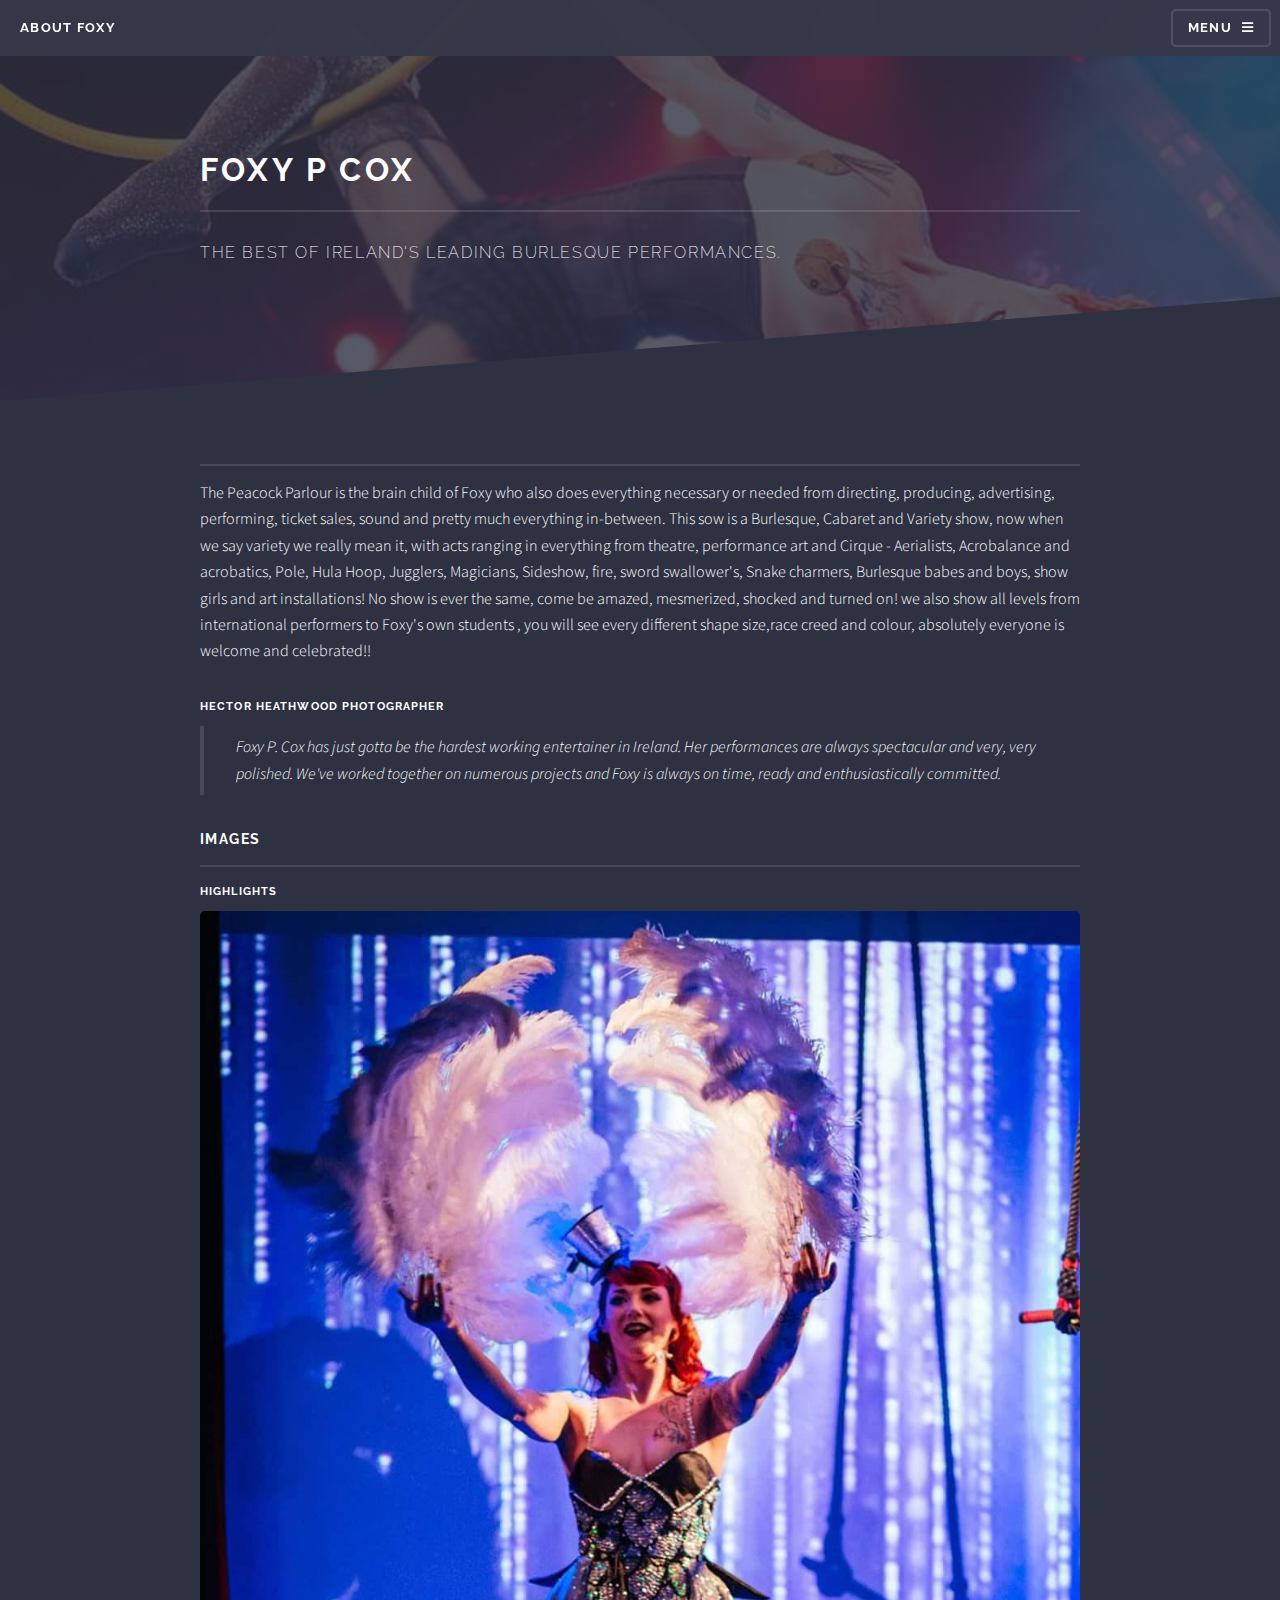
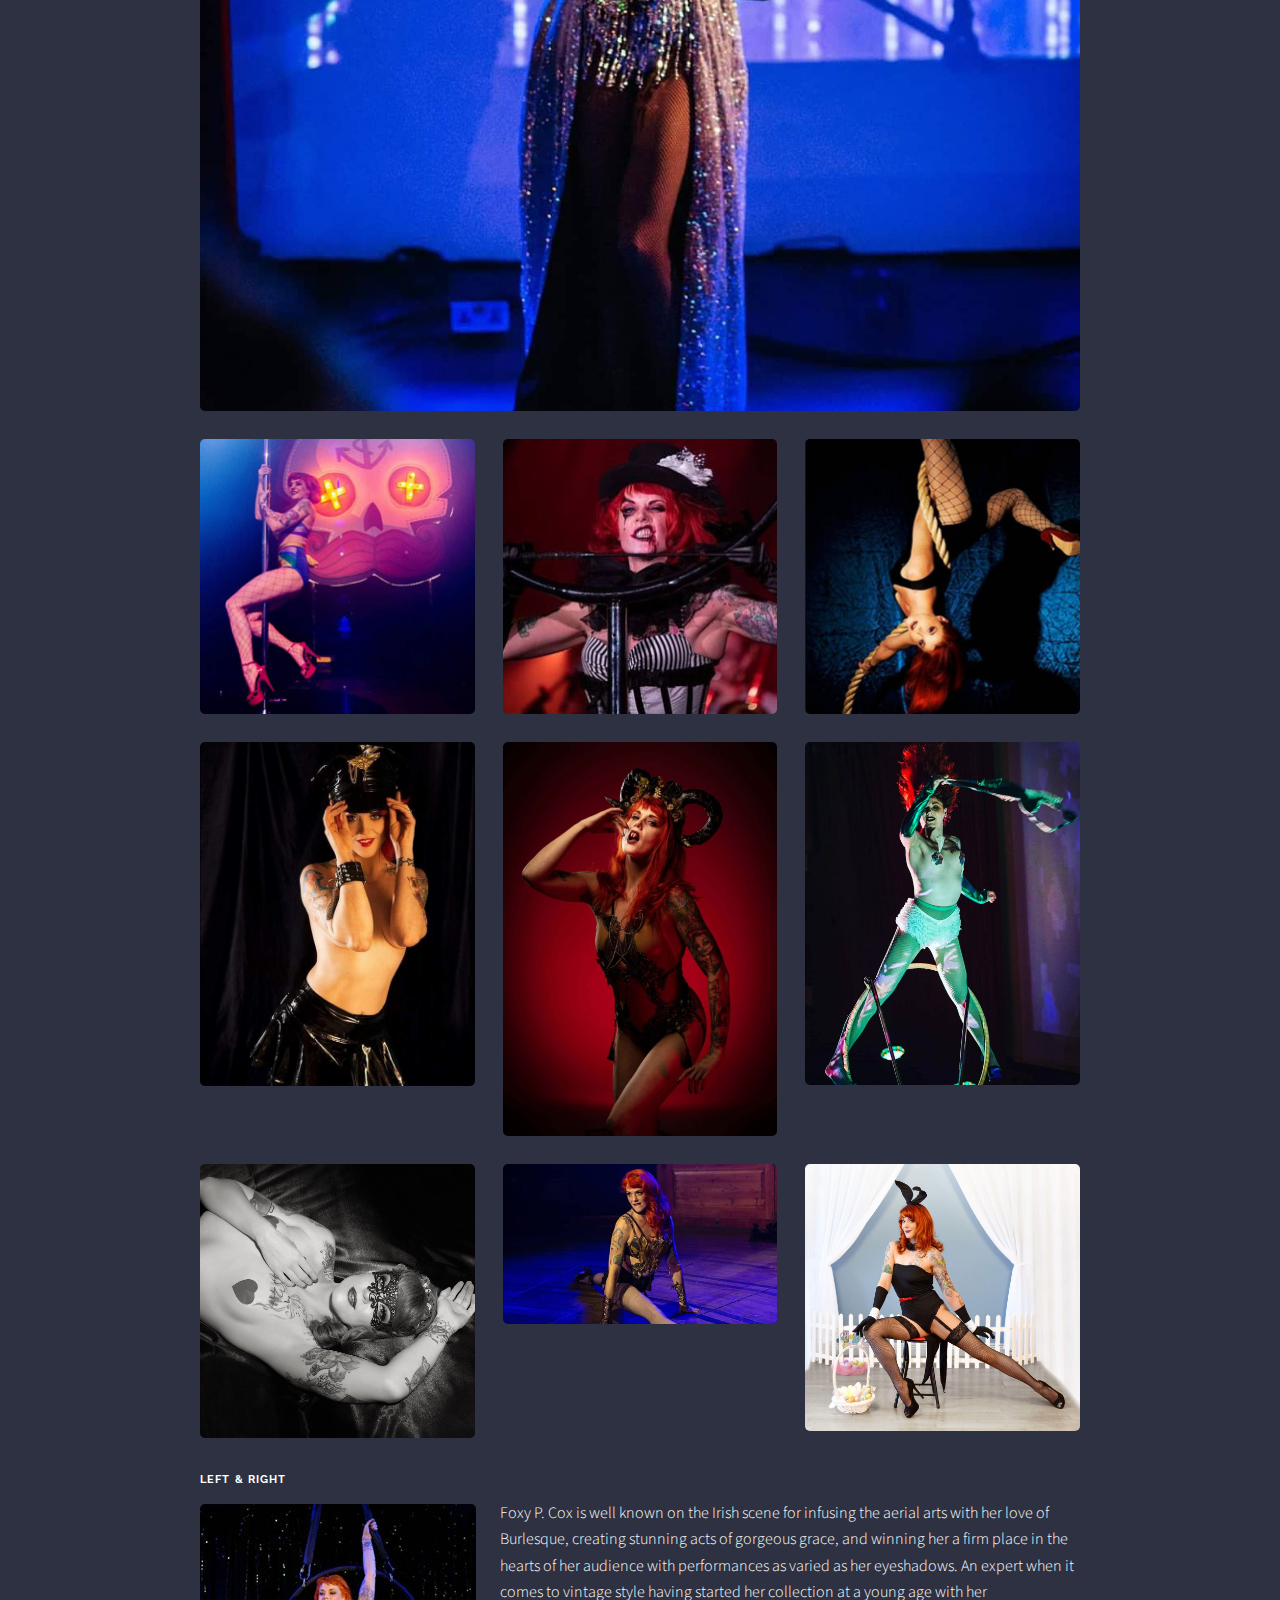
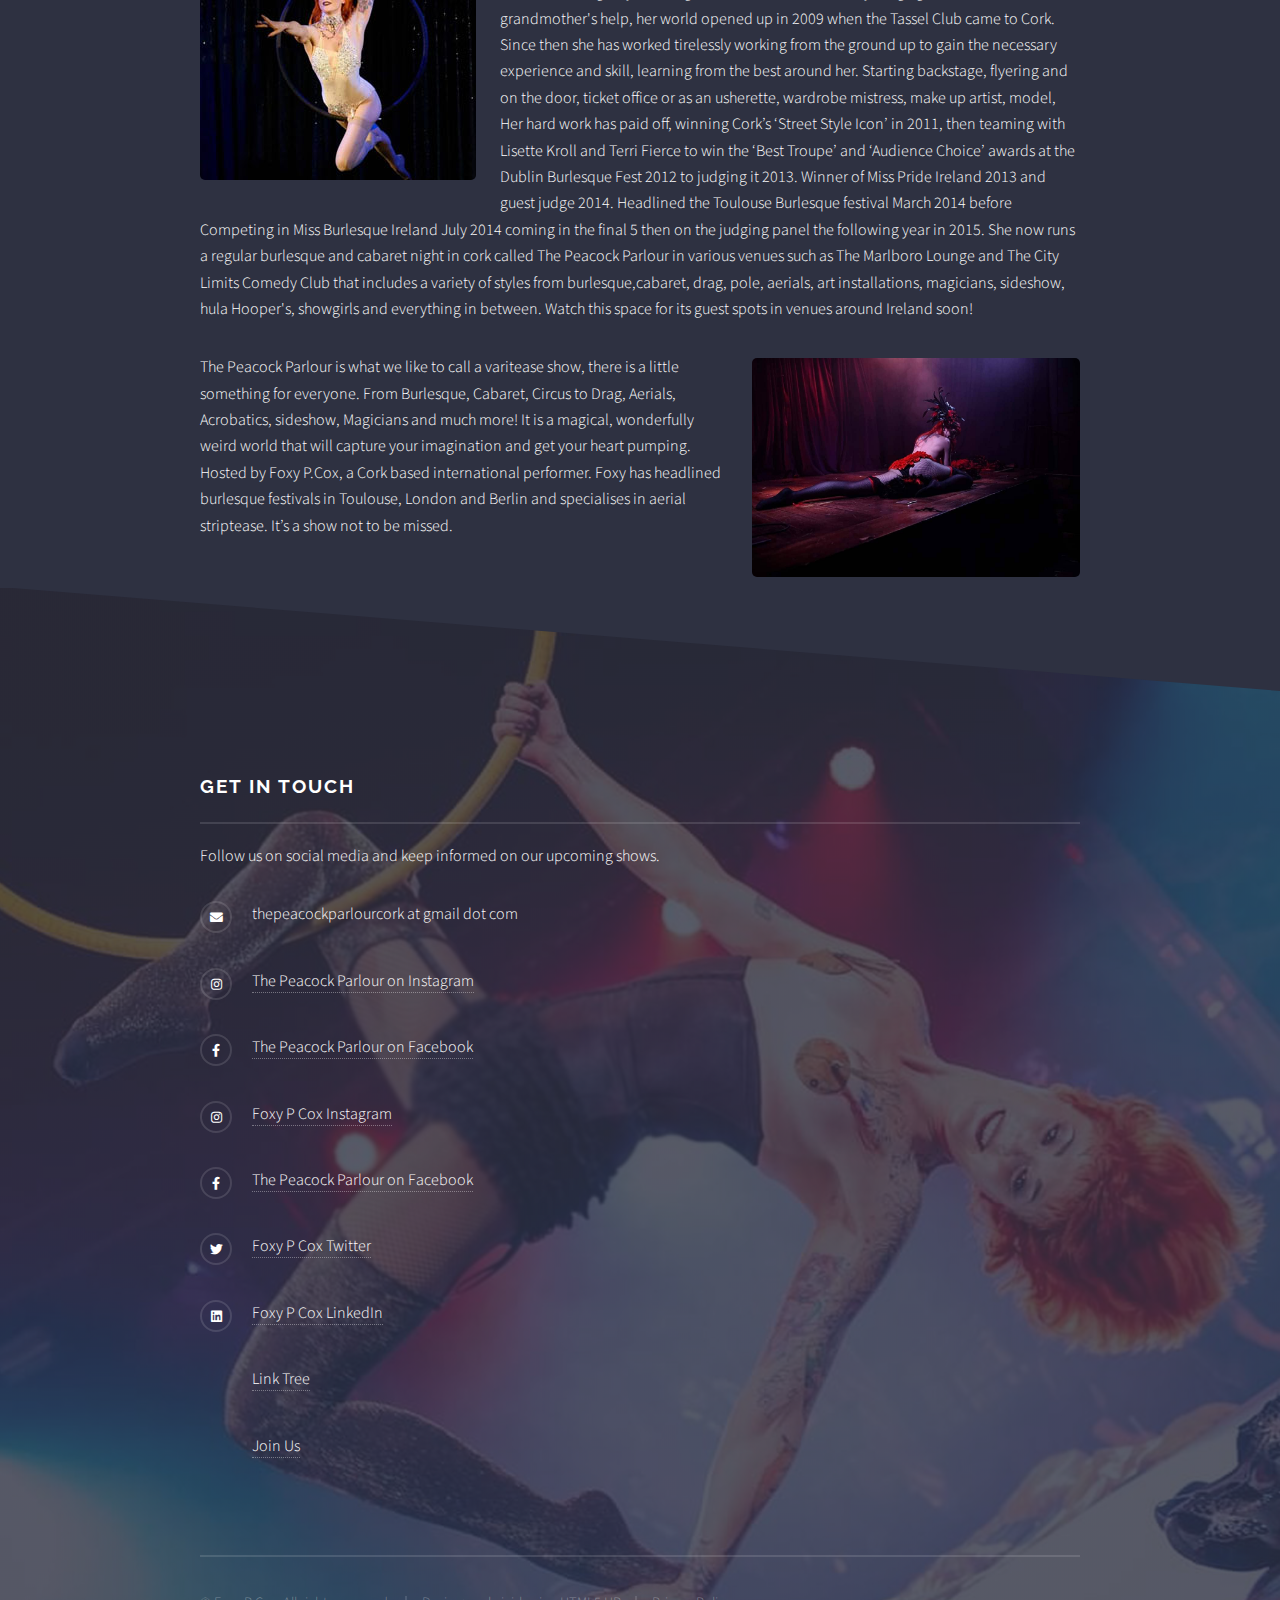
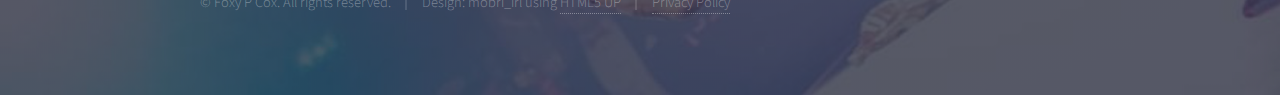
==== aboutfoxy.html @ 209f61c8 "Add files via upload" ====
<!DOCTYPE HTML>
<!--
	Solid State by HTML5 UP
	html5up.net | @ajlkn
	Free for personal and commercial use under the CCA 3.0 license (html5up.net/license)
-->
<html>
	<head>
		<title>The Peacock Parlour Cork</title>
		<meta charset="utf-8" />
		<meta name="viewport" content="width=device-width, initial-scale=1, user-scalable=no" />
		<link rel="stylesheet" href="assets/css/main.css" />
		<noscript><link rel="stylesheet" href="assets/css/noscript.css" /></noscript>
	</head>
	<body class="is-preload">

		<!-- Page Wrapper -->
			<div id="page-wrapper">

				<!-- Header -->
					<header id="header">
						<h1><a href="index.html">About Foxy</a></h1>
						<nav>
							<a href="#menu">Menu</a>
						</nav>
					</header>

				<!-- Menu -->
					<nav id="menu">
						<div class="inner">
							<h2>Menu</h2>
							<ul class="links">
								<li><a href="index.html">Home</a></li>
								<li><a href="other.html">Other Services</a></li>
								<li><a href="index.html#expect">What to expect</a></li>
								<li><a href="index.html#history">History</a></li>
								<li><a href="aboutfoxy.html">About Foxy</a></li>
								<li><a href="join_us.html">Join Us</a></li>
								<li><a href="index.html#footer">Contact Us</a></li>
							</ul>
							<a href="#" class="close">Close</a>
						</div>
					</nav>

				<!-- Wrapper -->
					<section id="wrapper">
						<header>
							<div class="inner">
								<h2>Foxy P Cox</h2>
								<p>The best of Ireland's leading burlesque performances.</p>
							</div>
						</header>

						<!-- Content -->
							<div class="wrapper">
								<div class="inner">

									<section>
										<h3 class="major"></h3>
										<p>The Peacock Parlour is the brain child of Foxy who also does everything necessary or needed from directing, producing, advertising, performing, ticket sales, sound and pretty much everything in-between. This sow is a Burlesque, Cabaret and Variety show, now when we say variety we really mean it, with acts ranging in everything from theatre, performance art and Cirque - Aerialists, Acrobalance and acrobatics, Pole, Hula Hoop, Jugglers, Magicians, Sideshow, fire, sword swallower's, Snake charmers, Burlesque babes and boys, show girls and art installations! No show is ever the same, come be amazed, mesmerized, shocked and turned on! we also show all levels from international performers to Foxy's own students , you will see every different shape size,race creed and colour, absolutely everyone is welcome and celebrated!!</p>
										<h4>Hector Heathwood Photographer</h4>
										<blockquote>Foxy P. Cox has just gotta be the hardest working entertainer in Ireland. Her performances are always spectacular and very, very polished. We've worked together on numerous projects and Foxy is always on time, ready and enthusiastically committed.</blockquote>

									</section>



									<section>
										<h3 class="major">Images</h3>
										<h4>Highlights</h4>
										<div class="box alt">
											<div class="row gtr-uniform">
												<div class="col-12"><span class="image fit"><img src="images/pic08.jpg" alt="" /></span></div>
												<div class="col-4"><span class="image fit"><img src="images/fpcpole-square.jpg" alt="" /></span></div>
												<div class="col-4"><span class="image fit"><img src="images/pic02.jpg" alt="" /></span></div>
												<div class="col-4"><span class="image fit"><img src="images/pic03.jpg" alt="" /></span></div>
												<div class="col-4"><span class="image fit"><img src="images/fpcleather.jpg" alt="" /></span></div>
												<div class="col-4"><span class="image fit"><img src="images/fpc-horns-600x900.jpg" alt="" /></span></div>
												<div class="col-4"><span class="image fit"><img src="images/fpcupsidedown.jpg" alt="" /></span></div>
												<div class="col-4"><span class="image fit"><img src="images/RA_12.jpg" alt="" /></span></div>
												<div class="col-4"><span class="image fit"><img src="images/pic04.jpg" alt="" /></span></div>
												<div class="col-4"><span class="image fit"><img src="images/RA_19.jpg" alt="" /></span></div>
											</div>
										</div>
										<h4>Left &amp; Right</h4>
										<p><span class="image left"><img src="images/pic01.jpg" alt="" /></span>Foxy P. Cox is well known on the Irish scene for infusing the aerial arts with her love of Burlesque, creating stunning acts of gorgeous grace, and winning her a firm place in the hearts of her audience with performances as varied as her eyeshadows. An expert when it comes to vintage style having started her collection at a young age with her grandmother's help, her world opened up in 2009 when the Tassel Club came to Cork. Since then she has worked tirelessly working from the ground up to gain the necessary experience and skill, learning from the best around her. Starting backstage, flyering and on the door, ticket office or as an usherette, wardrobe mistress, make up artist, model,
Her hard work has paid off, winning Cork’s ‘Street Style Icon’ in 2011, then teaming with Lisette Kroll and Terri Fierce to win the ‘Best Troupe’ and ‘Audience Choice’ awards at the Dublin Burlesque Fest 2012 to judging it 2013. Winner of Miss Pride Ireland 2013 and guest judge 2014. Headlined the Toulouse Burlesque festival March 2014 before Competing in Miss Burlesque Ireland July 2014 coming in the final 5 then on the judging panel the following year in 2015. She now runs a regular burlesque and cabaret night in cork called The Peacock Parlour in various venues such as The Marlboro Lounge and The City Limits Comedy Club that includes a variety of styles from burlesque,cabaret, drag, pole, aerials, art installations, magicians, sideshow, hula Hooper's, showgirls and everything in between. Watch this space for its guest spots in venues around Ireland soon!</p>
										<p><span class="image right"><img src="images/fpcstage.jpg" alt="" /></span>The Peacock Parlour is what we like to call a varitease show, there is a little something for everyone. From Burlesque, Cabaret, Circus to Drag, Aerials, Acrobatics, sideshow, Magicians and much more! It is a magical, wonderfully weird world that will capture your imagination and get your heart pumping.

Hosted by Foxy P.Cox, a Cork based international performer. Foxy has headlined burlesque festivals in Toulouse, London and Berlin and specialises in aerial striptease. It’s a show not to be missed.</p>
									</section>

								</div>
							</div>

					</section>

					<!-- Footer -->
					<section id="footer">
						<div class="inner">
							<h2 class="major">Get in touch</h2>
							<p>Follow us on social media and keep informed on our upcoming shows.</p>
							<ul class="contact">
								<li class="icon solid fa-envelope">thepeacockparlourcork at gmail dot com</a></li>
								<li class="icon brands fa-instagram"><a href="https://www.instagram.com/the_peacock_parlour/" target="_blank">The Peacock Parlour on Instagram</a></li>
								<li class="icon brands fa-facebook-f"><a href="https://www.facebook.com/ThePeacockParlour" target="_blank">The Peacock Parlour on Facebook</a></li>
								<li class="icon brands fa-instagram"><a href="https://www.instagram.com/foxypcox/" target="_blank">Foxy P Cox Instagram</a></li>
								<li class="icon brands fa-facebook-f"><a href="https://www.facebook.com/FoxyPCoxperformer/" target="_blank">The Peacock Parlour on Facebook</a></li>
								<li class="icon brands fa-twitter"><a href="https://twitter.com/foxypcox" target="_blank">Foxy P Cox Twitter</a></li>
								<li class="icon brands fa-linkedin"><a href="https://www.linkedin.com/in/foxy-p-cox-25832b1b/" target="_blank">Foxy P Cox LinkedIn</a></li>
								<li><a href="https://linktr.ee/FoxyP.Cox">Link Tree</a></li>
								<li><a href="join_us.html">Join Us</a></li>	
							</ul>
							<ul class="copyright">
								<li>&copy; Foxy P Cox. All rights reserved.</li><li>Design: mobri_irl using <a href="http://html5up.net">HTML5 UP</a><li><a href="privacy.html">Privacy Policy</a></li>
							</ul>
						</div>
					</section>

			</div>

		<!-- Scripts -->
			<script src="assets/js/jquery.min.js"></script>
			<script src="assets/js/jquery.scrollex.min.js"></script>
			<script src="assets/js/browser.min.js"></script>
			<script src="assets/js/breakpoints.min.js"></script>
			<script src="assets/js/util.js"></script>
			<script src="assets/js/main.js"></script>

	</body>
</html>
---- assets/css/main.css ----
@import url(fontawesome-all.min.css);
@import url("https://fonts.googleapis.com/css?family=Raleway:200,700|Source+Sans+Pro:300,600,300italic,600italic");

/*
	Solid State by HTML5 UP
	html5up.net | @ajlkn
	Free for personal and commercial use under the CCA 3.0 license (html5up.net/license)
*/

html, body, div, span, applet, object,
iframe, h1, h2, h3, h4, h5, h6, p, blockquote,
pre, a, abbr, acronym, address, big, cite,
code, del, dfn, em, img, ins, kbd, q, s, samp,
small, strike, strong, sub, sup, tt, var, b,
u, i, center, dl, dt, dd, ol, ul, li, fieldset,
form, label, legend, table, caption, tbody,
tfoot, thead, tr, th, td, article, aside,
canvas, details, embed, figure, figcaption,
footer, header, hgroup, menu, nav, output, ruby,
section, summary, time, mark, audio, video {
	margin: 0;
	padding: 0;
	border: 0;
	font-size: 100%;
	font: inherit;
	vertical-align: baseline;}

article, aside, details, figcaption, figure,
footer, header, hgroup, menu, nav, section {
	display: block;}

body {
	line-height: 1;
}

ol, ul {
	list-style: none;
}

blockquote, q {
	quotes: none;
}

	blockquote:before, blockquote:after, q:before, q:after {
		content: '';
		content: none;
	}

table {
	border-collapse: collapse;
	border-spacing: 0;
}

body {
	-webkit-text-size-adjust: none;
}

mark {
	background-color: transparent;
	color: inherit;
}

input::-moz-focus-inner {
	border: 0;
	padding: 0;
}

input, select, textarea {
	-moz-appearance: none;
	-webkit-appearance: none;
	-ms-appearance: none;
	appearance: none;
}

/* Basic */

	@-ms-viewport {
		width: device-width;
	}

	body {
		-ms-overflow-style: scrollbar;
	}

	@media screen and (max-width: 480px) {

		html, body {
			min-width: 320px;
		}

	}

	html {
		box-sizing: border-box;
	}

	*, *:before, *:after {
		box-sizing: inherit;
	}

	body {
		background-color: #2e3141;
		background-image: linear-gradient(to top, rgba(46, 49, 65, 0.8), rgba(46, 49, 65, 0.8)), url("../../images/bg.jpg");
		background-size: auto, cover;
		background-attachment: fixed, fixed;
		background-position: center, center;
	}

		body.is-preload *, body.is-preload *:before, body.is-preload *:after {
			-moz-animation: none !important;
			-webkit-animation: none !important;
			-ms-animation: none !important;
			animation: none !important;
			-moz-transition: none !important;
			-webkit-transition: none !important;
			-ms-transition: none !important;
			transition: none !important;
		}

/* Type */

	body, input, select, textarea {
		color: #ffffff;
		font-family: "Source Sans Pro", Helvetica, sans-serif;
		font-size: 16.5pt;
		font-weight: 300;
		line-height: 1.65;
	}

		@media screen and (max-width: 1680px) {

			body, input, select, textarea {
				font-size: 13pt;
			}

		}

		@media screen and (max-width: 1280px) {

			body, input, select, textarea {
				font-size: 12pt;
			}

		}

		@media screen and (max-width: 980px) {

			body, input, select, textarea {
				font-size: 12pt;
			}

		}

		@media screen and (max-width: 736px) {

			body, input, select, textarea {
				font-size: 12pt;
			}

		}

		@media screen and (max-width: 480px) {

			body, input, select, textarea {
				font-size: 12pt;
			}

		}

	a {
		-moz-transition: color 0.2s ease-in-out, border-bottom-color 0.2s ease-in-out;
		-webkit-transition: color 0.2s ease-in-out, border-bottom-color 0.2s ease-in-out;
		-ms-transition: color 0.2s ease-in-out, border-bottom-color 0.2s ease-in-out;
		transition: color 0.2s ease-in-out, border-bottom-color 0.2s ease-in-out;
		border-bottom: dotted 1px rgba(255, 255, 255, 0.35);
		color: #ffffff;
		text-decoration: none;
	}

		a:hover {
			border-bottom-color: transparent;
			color: #ffffff !important;
		}

		a.special:not(.button) {
			text-decoration: none;
			border-bottom: 0;
			display: block;
			font-family: Raleway, Helvetica, sans-serif;
			font-size: 0.8em;
			font-weight: 700;
			letter-spacing: 0.1em;
			margin: 0 0 2em 0;
			text-transform: uppercase;
		}

			a.special:not(.button):before {
				-moz-osx-font-smoothing: grayscale;
				-webkit-font-smoothing: antialiased;
				display: inline-block;
				font-style: normal;
				font-variant: normal;
				text-rendering: auto;
				line-height: 1;
				text-transform: none !important;
				font-family: 'Font Awesome 5 Free';
				font-weight: 900;
			}

			a.special:not(.button):before {
				-moz-transition: background-color 0.2s ease-in-out;
				-webkit-transition: background-color 0.2s ease-in-out;
				-ms-transition: background-color 0.2s ease-in-out;
				transition: background-color 0.2s ease-in-out;
				border-radius: 100%;
				border: solid 2px rgba(255, 255, 255, 0.125);
				content: '\f105';
				display: inline-block;
				font-size: 1.25em;
				height: 2em;
				line-height: 1.75em;
				margin-right: 0.85em;
				text-align: center;
				text-indent: 0.15em;
				vertical-align: middle;
				width: 2em;
			}

			a.special:not(.button):hover:before {
				background-color: rgba(255, 255, 255, 0.025);
			}

			a.special:not(.button):active:before {
				background-color: rgba(255, 255, 255, 0.075);
			}

	strong, b {
		color: #ffffff;
		font-weight: 600;
	}

	em, i {
		font-style: italic;
	}

	p {
		margin: 0 0 2em 0;
	}

	h1, h2, h3, h4, h5, h6 {
		color: #ffffff;
		font-family: Raleway, Helvetica, sans-serif;
		font-weight: 700;
		letter-spacing: 0.1em;
		margin: 0 0 1em 0;
		text-transform: uppercase;
	}

		h1 a, h2 a, h3 a, h4 a, h5 a, h6 a {
			color: inherit;
			text-decoration: none;
			border-bottom: 0;
		}

		h1 span, h2 span, h3 span, h4 span, h5 span, h6 span {
			font-weight: 200;
		}

		h1.major, h2.major, h3.major, h4.major, h5.major, h6.major {
			padding-bottom: 1em;
			border-bottom: solid 2px rgba(255, 255, 255, 0.125);
		}

	h2 {
		font-size: 1.2em;
	}

	h3 {
		font-size: 0.9em;
	}

	h4 {
		font-size: 0.7em;
	}

	h5 {
		font-size: 0.7em;
	}

	h6 {
		font-size: 0.7em;
	}

	@media screen and (max-width: 736px) {

		h2 {
			font-size: 1em;
		}

		h3 {
			font-size: 0.8em;
		}

	}

	sub {
		font-size: 0.8em;
		position: relative;
		top: 0.5em;
	}

	sup {
		font-size: 0.8em;
		position: relative;
		top: -0.5em;
	}

	blockquote {
		border-left: solid 4px rgba(255, 255, 255, 0.125);
		font-style: italic;
		margin: 0 0 2em 0;
		padding: 0.5em 0 0.5em 2em;
	}

	code {
		background: rgba(255, 255, 255, 0.025);
		border-radius: 5px;
		border: solid 2px rgba(255, 255, 255, 0.125);
		font-family: "Courier New", monospace;
		font-size: 0.9em;
		margin: 0 0.25em;
		padding: 0.25em 0.65em;
	}

	pre {
		-webkit-overflow-scrolling: touch;
		font-family: "Courier New", monospace;
		font-size: 0.9em;
		margin: 0 0 2em 0;
	}

		pre code {
			display: block;
			line-height: 1.75em;
			padding: 1em 1.5em;
			overflow-x: auto;
		}

	hr {
		border: 0;
		border-bottom: solid 2px rgba(255, 255, 255, 0.125);
		margin: 2.5em 0;
	}

		hr.major {
			margin: 4em 0;
		}

	.align-left {
		text-align: left;
	}

	.align-center {
		text-align: center;
	}

	.align-right {
		text-align: right;
	}

/* Row */

	.row {
		display: flex;
		flex-wrap: wrap;
		box-sizing: border-box;
		align-items: stretch;
	}

		.row > * {
			box-sizing: border-box;
		}

		.row.gtr-uniform > * > :last-child {
			margin-bottom: 0;
		}

		.row.aln-left {
			justify-content: flex-start;
		}

		.row.aln-center {
			justify-content: center;
		}

		.row.aln-right {
			justify-content: flex-end;
		}

		.row.aln-top {
			align-items: flex-start;
		}

		.row.aln-middle {
			align-items: center;
		}

		.row.aln-bottom {
			align-items: flex-end;
		}

		.row > .imp {
			order: -1;
		}

		.row > .col-1 {
			width: 8.33333%;
		}

		.row > .off-1 {
			margin-left: 8.33333%;
		}

		.row > .col-2 {
			width: 16.66667%;
		}

		.row > .off-2 {
			margin-left: 16.66667%;
		}

		.row > .col-3 {
			width: 25%;
		}

		.row > .off-3 {
			margin-left: 25%;
		}

		.row > .col-4 {
			width: 33.33333%;
		}

		.row > .off-4 {
			margin-left: 33.33333%;
		}

		.row > .col-5 {
			width: 41.66667%;
		}

		.row > .off-5 {
			margin-left: 41.66667%;
		}

		.row > .col-6 {
			width: 50%;
		}

		.row > .off-6 {
			margin-left: 50%;
		}

		.row > .col-7 {
			width: 58.33333%;
		}

		.row > .off-7 {
			margin-left: 58.33333%;
		}

		.row > .col-8 {
			width: 66.66667%;
		}

		.row > .off-8 {
			margin-left: 66.66667%;
		}

		.row > .col-9 {
			width: 75%;
		}

		.row > .off-9 {
			margin-left: 75%;
		}

		.row > .col-10 {
			width: 83.33333%;
		}

		.row > .off-10 {
			margin-left: 83.33333%;
		}

		.row > .col-11 {
			width: 91.66667%;
		}

		.row > .off-11 {
			margin-left: 91.66667%;
		}

		.row > .col-12 {
			width: 100%;
		}

		.row > .off-12 {
			margin-left: 100%;
		}

		.row.gtr-0 {
			margin-top: 0;
			margin-left: 0em;
		}

			.row.gtr-0 > * {
				padding: 0 0 0 0em;
			}

			.row.gtr-0.gtr-uniform {
				margin-top: 0em;
			}

				.row.gtr-0.gtr-uniform > * {
					padding-top: 0em;
				}

		.row.gtr-25 {
			margin-top: 0;
			margin-left: -0.4375em;
		}

			.row.gtr-25 > * {
				padding: 0 0 0 0.4375em;
			}

			.row.gtr-25.gtr-uniform {
				margin-top: -0.4375em;
			}

				.row.gtr-25.gtr-uniform > * {
					padding-top: 0.4375em;
				}

		.row.gtr-50 {
			margin-top: 0;
			margin-left: -0.875em;
		}

			.row.gtr-50 > * {
				padding: 0 0 0 0.875em;
			}

			.row.gtr-50.gtr-uniform {
				margin-top: -0.875em;
			}

				.row.gtr-50.gtr-uniform > * {
					padding-top: 0.875em;
				}

		.row {
			margin-top: 0;
			margin-left: -1.75em;
		}

			.row > * {
				padding: 0 0 0 1.75em;
			}

			.row.gtr-uniform {
				margin-top: -1.75em;
			}

				.row.gtr-uniform > * {
					padding-top: 1.75em;
				}

		.row.gtr-150 {
			margin-top: 0;
			margin-left: -2.625em;
		}

			.row.gtr-150 > * {
				padding: 0 0 0 2.625em;
			}

			.row.gtr-150.gtr-uniform {
				margin-top: -2.625em;
			}

				.row.gtr-150.gtr-uniform > * {
					padding-top: 2.625em;
				}

		.row.gtr-200 {
			margin-top: 0;
			margin-left: -3.5em;
		}

			.row.gtr-200 > * {
				padding: 0 0 0 3.5em;
			}

			.row.gtr-200.gtr-uniform {
				margin-top: -3.5em;
			}

				.row.gtr-200.gtr-uniform > * {
					padding-top: 3.5em;
				}

		@media screen and (max-width: 1680px) {

			.row {
				display: flex;
				flex-wrap: wrap;
				box-sizing: border-box;
				align-items: stretch;
			}

				.row > * {
					box-sizing: border-box;
				}

				.row.gtr-uniform > * > :last-child {
					margin-bottom: 0;
				}

				.row.aln-left {
					justify-content: flex-start;
				}

				.row.aln-center {
					justify-content: center;
				}

				.row.aln-right {
					justify-content: flex-end;
				}

				.row.aln-top {
					align-items: flex-start;
				}

				.row.aln-middle {
					align-items: center;
				}

				.row.aln-bottom {
					align-items: flex-end;
				}

				.row > .imp-xlarge {
					order: -1;
				}

				.row > .col-1-xlarge {
					width: 8.33333%;
				}

				.row > .off-1-xlarge {
					margin-left: 8.33333%;
				}

				.row > .col-2-xlarge {
					width: 16.66667%;
				}

				.row > .off-2-xlarge {
					margin-left: 16.66667%;
				}

				.row > .col-3-xlarge {
					width: 25%;
				}

				.row > .off-3-xlarge {
					margin-left: 25%;
				}

				.row > .col-4-xlarge {
					width: 33.33333%;
				}

				.row > .off-4-xlarge {
					margin-left: 33.33333%;
				}

				.row > .col-5-xlarge {
					width: 41.66667%;
				}

				.row > .off-5-xlarge {
					margin-left: 41.66667%;
				}

				.row > .col-6-xlarge {
					width: 50%;
				}

				.row > .off-6-xlarge {
					margin-left: 50%;
				}

				.row > .col-7-xlarge {
					width: 58.33333%;
				}

				.row > .off-7-xlarge {
					margin-left: 58.33333%;
				}

				.row > .col-8-xlarge {
					width: 66.66667%;
				}

				.row > .off-8-xlarge {
					margin-left: 66.66667%;
				}

				.row > .col-9-xlarge {
					width: 75%;
				}

				.row > .off-9-xlarge {
					margin-left: 75%;
				}

				.row > .col-10-xlarge {
					width: 83.33333%;
				}

				.row > .off-10-xlarge {
					margin-left: 83.33333%;
				}

				.row > .col-11-xlarge {
					width: 91.66667%;
				}

				.row > .off-11-xlarge {
					margin-left: 91.66667%;
				}

				.row > .col-12-xlarge {
					width: 100%;
				}

				.row > .off-12-xlarge {
					margin-left: 100%;
				}

				.row.gtr-0 {
					margin-top: 0;
					margin-left: 0em;
				}

					.row.gtr-0 > * {
						padding: 0 0 0 0em;
					}

					.row.gtr-0.gtr-uniform {
						margin-top: 0em;
					}

						.row.gtr-0.gtr-uniform > * {
							padding-top: 0em;
						}

				.row.gtr-25 {
					margin-top: 0;
					margin-left: -0.4375em;
				}

					.row.gtr-25 > * {
						padding: 0 0 0 0.4375em;
					}

					.row.gtr-25.gtr-uniform {
						margin-top: -0.4375em;
					}

						.row.gtr-25.gtr-uniform > * {
							padding-top: 0.4375em;
						}

				.row.gtr-50 {
					margin-top: 0;
					margin-left: -0.875em;
				}

					.row.gtr-50 > * {
						padding: 0 0 0 0.875em;
					}

					.row.gtr-50.gtr-uniform {
						margin-top: -0.875em;
					}

						.row.gtr-50.gtr-uniform > * {
							padding-top: 0.875em;
						}

				.row {
					margin-top: 0;
					margin-left: -1.75em;
				}

					.row > * {
						padding: 0 0 0 1.75em;
					}

					.row.gtr-uniform {
						margin-top: -1.75em;
					}

						.row.gtr-uniform > * {
							padding-top: 1.75em;
						}

				.row.gtr-150 {
					margin-top: 0;
					margin-left: -2.625em;
				}

					.row.gtr-150 > * {
						padding: 0 0 0 2.625em;
					}

					.row.gtr-150.gtr-uniform {
						margin-top: -2.625em;
					}

						.row.gtr-150.gtr-uniform > * {
							padding-top: 2.625em;
						}

				.row.gtr-200 {
					margin-top: 0;
					margin-left: -3.5em;
				}

					.row.gtr-200 > * {
						padding: 0 0 0 3.5em;
					}

					.row.gtr-200.gtr-uniform {
						margin-top: -3.5em;
					}

						.row.gtr-200.gtr-uniform > * {
							padding-top: 3.5em;
						}

		}

		@media screen and (max-width: 1280px) {

			.row {
				display: flex;
				flex-wrap: wrap;
				box-sizing: border-box;
				align-items: stretch;
			}

				.row > * {
					box-sizing: border-box;
				}

				.row.gtr-uniform > * > :last-child {
					margin-bottom: 0;
				}

				.row.aln-left {
					justify-content: flex-start;
				}

				.row.aln-center {
					justify-content: center;
				}

				.row.aln-right {
					justify-content: flex-end;
				}

				.row.aln-top {
					align-items: flex-start;
				}

				.row.aln-middle {
					align-items: center;
				}

				.row.aln-bottom {
					align-items: flex-end;
				}

				.row > .imp-large {
					order: -1;
				}

				.row > .col-1-large {
					width: 8.33333%;
				}

				.row > .off-1-large {
					margin-left: 8.33333%;
				}

				.row > .col-2-large {
					width: 16.66667%;
				}

				.row > .off-2-large {
					margin-left: 16.66667%;
				}

				.row > .col-3-large {
					width: 25%;
				}

				.row > .off-3-large {
					margin-left: 25%;
				}

				.row > .col-4-large {
					width: 33.33333%;
				}

				.row > .off-4-large {
					margin-left: 33.33333%;
				}

				.row > .col-5-large {
					width: 41.66667%;
				}

				.row > .off-5-large {
					margin-left: 41.66667%;
				}

				.row > .col-6-large {
					width: 50%;
				}

				.row > .off-6-large {
					margin-left: 50%;
				}

				.row > .col-7-large {
					width: 58.33333%;
				}

				.row > .off-7-large {
					margin-left: 58.33333%;
				}

				.row > .col-8-large {
					width: 66.66667%;
				}

				.row > .off-8-large {
					margin-left: 66.66667%;
				}

				.row > .col-9-large {
					width: 75%;
				}

				.row > .off-9-large {
					margin-left: 75%;
				}

				.row > .col-10-large {
					width: 83.33333%;
				}

				.row > .off-10-large {
					margin-left: 83.33333%;
				}

				.row > .col-11-large {
					width: 91.66667%;
				}

				.row > .off-11-large {
					margin-left: 91.66667%;
				}

				.row > .col-12-large {
					width: 100%;
				}

				.row > .off-12-large {
					margin-left: 100%;
				}

				.row.gtr-0 {
					margin-top: 0;
					margin-left: 0em;
				}

					.row.gtr-0 > * {
						padding: 0 0 0 0em;
					}

					.row.gtr-0.gtr-uniform {
						margin-top: 0em;
					}

						.row.gtr-0.gtr-uniform > * {
							padding-top: 0em;
						}

				.row.gtr-25 {
					margin-top: 0;
					margin-left: -0.4375em;
				}

					.row.gtr-25 > * {
						padding: 0 0 0 0.4375em;
					}

					.row.gtr-25.gtr-uniform {
						margin-top: -0.4375em;
					}

						.row.gtr-25.gtr-uniform > * {
							padding-top: 0.4375em;
						}

				.row.gtr-50 {
					margin-top: 0;
					margin-left: -0.875em;
				}

					.row.gtr-50 > * {
						padding: 0 0 0 0.875em;
					}

					.row.gtr-50.gtr-uniform {
						margin-top: -0.875em;
					}

						.row.gtr-50.gtr-uniform > * {
							padding-top: 0.875em;
						}

				.row {
					margin-top: 0;
					margin-left: -1.75em;
				}

					.row > * {
						padding: 0 0 0 1.75em;
					}

					.row.gtr-uniform {
						margin-top: -1.75em;
					}

						.row.gtr-uniform > * {
							padding-top: 1.75em;
						}

				.row.gtr-150 {
					margin-top: 0;
					margin-left: -2.625em;
				}

					.row.gtr-150 > * {
						padding: 0 0 0 2.625em;
					}

					.row.gtr-150.gtr-uniform {
						margin-top: -2.625em;
					}

						.row.gtr-150.gtr-uniform > * {
							padding-top: 2.625em;
						}

				.row.gtr-200 {
					margin-top: 0;
					margin-left: -3.5em;
				}

					.row.gtr-200 > * {
						padding: 0 0 0 3.5em;
					}

					.row.gtr-200.gtr-uniform {
						margin-top: -3.5em;
					}

						.row.gtr-200.gtr-uniform > * {
							padding-top: 3.5em;
						}

		}

		@media screen and (max-width: 980px) {

			.row {
				display: flex;
				flex-wrap: wrap;
				box-sizing: border-box;
				align-items: stretch;
			}

				.row > * {
					box-sizing: border-box;
				}

				.row.gtr-uniform > * > :last-child {
					margin-bottom: 0;
				}

				.row.aln-left {
					justify-content: flex-start;
				}

				.row.aln-center {
					justify-content: center;
				}

				.row.aln-right {
					justify-content: flex-end;
				}

				.row.aln-top {
					align-items: flex-start;
				}

				.row.aln-middle {
					align-items: center;
				}

				.row.aln-bottom {
					align-items: flex-end;
				}

				.row > .imp-medium {
					order: -1;
				}

				.row > .col-1-medium {
					width: 8.33333%;
				}

				.row > .off-1-medium {
					margin-left: 8.33333%;
				}

				.row > .col-2-medium {
					width: 16.66667%;
				}

				.row > .off-2-medium {
					margin-left: 16.66667%;
				}

				.row > .col-3-medium {
					width: 25%;
				}

				.row > .off-3-medium {
					margin-left: 25%;
				}

				.row > .col-4-medium {
					width: 33.33333%;
				}

				.row > .off-4-medium {
					margin-left: 33.33333%;
				}

				.row > .col-5-medium {
					width: 41.66667%;
				}

				.row > .off-5-medium {
					margin-left: 41.66667%;
				}

				.row > .col-6-medium {
					width: 50%;
				}

				.row > .off-6-medium {
					margin-left: 50%;
				}

				.row > .col-7-medium {
					width: 58.33333%;
				}

				.row > .off-7-medium {
					margin-left: 58.33333%;
				}

				.row > .col-8-medium {
					width: 66.66667%;
				}

				.row > .off-8-medium {
					margin-left: 66.66667%;
				}

				.row > .col-9-medium {
					width: 75%;
				}

				.row > .off-9-medium {
					margin-left: 75%;
				}

				.row > .col-10-medium {
					width: 83.33333%;
				}

				.row > .off-10-medium {
					margin-left: 83.33333%;
				}

				.row > .col-11-medium {
					width: 91.66667%;
				}

				.row > .off-11-medium {
					margin-left: 91.66667%;
				}

				.row > .col-12-medium {
					width: 100%;
				}

				.row > .off-12-medium {
					margin-left: 100%;
				}

				.row.gtr-0 {
					margin-top: 0;
					margin-left: 0em;
				}

					.row.gtr-0 > * {
						padding: 0 0 0 0em;
					}

					.row.gtr-0.gtr-uniform {
						margin-top: 0em;
					}

						.row.gtr-0.gtr-uniform > * {
							padding-top: 0em;
						}

				.row.gtr-25 {
					margin-top: 0;
					margin-left: -0.4375em;
				}

					.row.gtr-25 > * {
						padding: 0 0 0 0.4375em;
					}

					.row.gtr-25.gtr-uniform {
						margin-top: -0.4375em;
					}

						.row.gtr-25.gtr-uniform > * {
							padding-top: 0.4375em;
						}

				.row.gtr-50 {
					margin-top: 0;
					margin-left: -0.875em;
				}

					.row.gtr-50 > * {
						padding: 0 0 0 0.875em;
					}

					.row.gtr-50.gtr-uniform {
						margin-top: -0.875em;
					}

						.row.gtr-50.gtr-uniform > * {
							padding-top: 0.875em;
						}

				.row {
					margin-top: 0;
					margin-left: -1.75em;
				}

					.row > * {
						padding: 0 0 0 1.75em;
					}

					.row.gtr-uniform {
						margin-top: -1.75em;
					}

						.row.gtr-uniform > * {
							padding-top: 1.75em;
						}

				.row.gtr-150 {
					margin-top: 0;
					margin-left: -2.625em;
				}

					.row.gtr-150 > * {
						padding: 0 0 0 2.625em;
					}

					.row.gtr-150.gtr-uniform {
						margin-top: -2.625em;
					}

						.row.gtr-150.gtr-uniform > * {
							padding-top: 2.625em;
						}

				.row.gtr-200 {
					margin-top: 0;
					margin-left: -3.5em;
				}

					.row.gtr-200 > * {
						padding: 0 0 0 3.5em;
					}

					.row.gtr-200.gtr-uniform {
						margin-top: -3.5em;
					}

						.row.gtr-200.gtr-uniform > * {
							padding-top: 3.5em;
						}

		}

		@media screen and (max-width: 736px) {

			.row {
				display: flex;
				flex-wrap: wrap;
				box-sizing: border-box;
				align-items: stretch;
			}

				.row > * {
					box-sizing: border-box;
				}

				.row.gtr-uniform > * > :last-child {
					margin-bottom: 0;
				}

				.row.aln-left {
					justify-content: flex-start;
				}

				.row.aln-center {
					justify-content: center;
				}

				.row.aln-right {
					justify-content: flex-end;
				}

				.row.aln-top {
					align-items: flex-start;
				}

				.row.aln-middle {
					align-items: center;
				}

				.row.aln-bottom {
					align-items: flex-end;
				}

				.row > .imp-small {
					order: -1;
				}

				.row > .col-1-small {
					width: 8.33333%;
				}

				.row > .off-1-small {
					margin-left: 8.33333%;
				}

				.row > .col-2-small {
					width: 16.66667%;
				}

				.row > .off-2-small {
					margin-left: 16.66667%;
				}

				.row > .col-3-small {
					width: 25%;
				}

				.row > .off-3-small {
					margin-left: 25%;
				}

				.row > .col-4-small {
					width: 33.33333%;
				}

				.row > .off-4-small {
					margin-left: 33.33333%;
				}

				.row > .col-5-small {
					width: 41.66667%;
				}

				.row > .off-5-small {
					margin-left: 41.66667%;
				}

				.row > .col-6-small {
					width: 50%;
				}

				.row > .off-6-small {
					margin-left: 50%;
				}

				.row > .col-7-small {
					width: 58.33333%;
				}

				.row > .off-7-small {
					margin-left: 58.33333%;
				}

				.row > .col-8-small {
					width: 66.66667%;
				}

				.row > .off-8-small {
					margin-left: 66.66667%;
				}

				.row > .col-9-small {
					width: 75%;
				}

				.row > .off-9-small {
					margin-left: 75%;
				}

				.row > .col-10-small {
					width: 83.33333%;
				}

				.row > .off-10-small {
					margin-left: 83.33333%;
				}

				.row > .col-11-small {
					width: 91.66667%;
				}

				.row > .off-11-small {
					margin-left: 91.66667%;
				}

				.row > .col-12-small {
					width: 100%;
				}

				.row > .off-12-small {
					margin-left: 100%;
				}

				.row.gtr-0 {
					margin-top: 0;
					margin-left: 0em;
				}

					.row.gtr-0 > * {
						padding: 0 0 0 0em;
					}

					.row.gtr-0.gtr-uniform {
						margin-top: 0em;
					}

						.row.gtr-0.gtr-uniform > * {
							padding-top: 0em;
						}

				.row.gtr-25 {
					margin-top: 0;
					margin-left: -0.3125em;
				}

					.row.gtr-25 > * {
						padding: 0 0 0 0.3125em;
					}

					.row.gtr-25.gtr-uniform {
						margin-top: -0.3125em;
					}

						.row.gtr-25.gtr-uniform > * {
							padding-top: 0.3125em;
						}

				.row.gtr-50 {
					margin-top: 0;
					margin-left: -0.625em;
				}

					.row.gtr-50 > * {
						padding: 0 0 0 0.625em;
					}

					.row.gtr-50.gtr-uniform {
						margin-top: -0.625em;
					}

						.row.gtr-50.gtr-uniform > * {
							padding-top: 0.625em;
						}

				.row {
					margin-top: 0;
					margin-left: -1.25em;
				}

					.row > * {
						padding: 0 0 0 1.25em;
					}

					.row.gtr-uniform {
						margin-top: -1.25em;
					}

						.row.gtr-uniform > * {
							padding-top: 1.25em;
						}

				.row.gtr-150 {
					margin-top: 0;
					margin-left: -1.875em;
				}

					.row.gtr-150 > * {
						padding: 0 0 0 1.875em;
					}

					.row.gtr-150.gtr-uniform {
						margin-top: -1.875em;
					}

						.row.gtr-150.gtr-uniform > * {
							padding-top: 1.875em;
						}

				.row.gtr-200 {
					margin-top: 0;
					margin-left: -2.5em;
				}

					.row.gtr-200 > * {
						padding: 0 0 0 2.5em;
					}

					.row.gtr-200.gtr-uniform {
						margin-top: -2.5em;
					}

						.row.gtr-200.gtr-uniform > * {
							padding-top: 2.5em;
						}

		}

		@media screen and (max-width: 480px) {

			.row {
				display: flex;
				flex-wrap: wrap;
				box-sizing: border-box;
				align-items: stretch;
			}

				.row > * {
					box-sizing: border-box;
				}

				.row.gtr-uniform > * > :last-child {
					margin-bottom: 0;
				}

				.row.aln-left {
					justify-content: flex-start;
				}

				.row.aln-center {
					justify-content: center;
				}

				.row.aln-right {
					justify-content: flex-end;
				}

				.row.aln-top {
					align-items: flex-start;
				}

				.row.aln-middle {
					align-items: center;
				}

				.row.aln-bottom {
					align-items: flex-end;
				}

				.row > .imp-xsmall {
					order: -1;
				}

				.row > .col-1-xsmall {
					width: 8.33333%;
				}

				.row > .off-1-xsmall {
					margin-left: 8.33333%;
				}

				.row > .col-2-xsmall {
					width: 16.66667%;
				}

				.row > .off-2-xsmall {
					margin-left: 16.66667%;
				}

				.row > .col-3-xsmall {
					width: 25%;
				}

				.row > .off-3-xsmall {
					margin-left: 25%;
				}

				.row > .col-4-xsmall {
					width: 33.33333%;
				}

				.row > .off-4-xsmall {
					margin-left: 33.33333%;
				}

				.row > .col-5-xsmall {
					width: 41.66667%;
				}

				.row > .off-5-xsmall {
					margin-left: 41.66667%;
				}

				.row > .col-6-xsmall {
					width: 50%;
				}

				.row > .off-6-xsmall {
					margin-left: 50%;
				}

				.row > .col-7-xsmall {
					width: 58.33333%;
				}

				.row > .off-7-xsmall {
					margin-left: 58.33333%;
				}

				.row > .col-8-xsmall {
					width: 66.66667%;
				}

				.row > .off-8-xsmall {
					margin-left: 66.66667%;
				}

				.row > .col-9-xsmall {
					width: 75%;
				}

				.row > .off-9-xsmall {
					margin-left: 75%;
				}

				.row > .col-10-xsmall {
					width: 83.33333%;
				}

				.row > .off-10-xsmall {
					margin-left: 83.33333%;
				}

				.row > .col-11-xsmall {
					width: 91.66667%;
				}

				.row > .off-11-xsmall {
					margin-left: 91.66667%;
				}

				.row > .col-12-xsmall {
					width: 100%;
				}

				.row > .off-12-xsmall {
					margin-left: 100%;
				}

				.row.gtr-0 {
					margin-top: 0;
					margin-left: 0em;
				}

					.row.gtr-0 > * {
						padding: 0 0 0 0em;
					}

					.row.gtr-0.gtr-uniform {
						margin-top: 0em;
					}

						.row.gtr-0.gtr-uniform > * {
							padding-top: 0em;
						}

				.row.gtr-25 {
					margin-top: 0;
					margin-left: -0.3125em;
				}

					.row.gtr-25 > * {
						padding: 0 0 0 0.3125em;
					}

					.row.gtr-25.gtr-uniform {
						margin-top: -0.3125em;
					}

						.row.gtr-25.gtr-uniform > * {
							padding-top: 0.3125em;
						}

				.row.gtr-50 {
					margin-top: 0;
					margin-left: -0.625em;
				}

					.row.gtr-50 > * {
						padding: 0 0 0 0.625em;
					}

					.row.gtr-50.gtr-uniform {
						margin-top: -0.625em;
					}

						.row.gtr-50.gtr-uniform > * {
							padding-top: 0.625em;
						}

				.row {
					margin-top: 0;
					margin-left: -1.25em;
				}

					.row > * {
						padding: 0 0 0 1.25em;
					}

					.row.gtr-uniform {
						margin-top: -1.25em;
					}

						.row.gtr-uniform > * {
							padding-top: 1.25em;
						}

				.row.gtr-150 {
					margin-top: 0;
					margin-left: -1.875em;
				}

					.row.gtr-150 > * {
						padding: 0 0 0 1.875em;
					}

					.row.gtr-150.gtr-uniform {
						margin-top: -1.875em;
					}

						.row.gtr-150.gtr-uniform > * {
							padding-top: 1.875em;
						}

				.row.gtr-200 {
					margin-top: 0;
					margin-left: -2.5em;
				}

					.row.gtr-200 > * {
						padding: 0 0 0 2.5em;
					}

					.row.gtr-200.gtr-uniform {
						margin-top: -2.5em;
					}

						.row.gtr-200.gtr-uniform > * {
							padding-top: 2.5em;
						}

		}

		@media screen and (max-width: 360px) {

			.row {
				display: flex;
				flex-wrap: wrap;
				box-sizing: border-box;
				align-items: stretch;
			}

				.row > * {
					box-sizing: border-box;
				}

				.row.gtr-uniform > * > :last-child {
					margin-bottom: 0;
				}

				.row.aln-left {
					justify-content: flex-start;
				}

				.row.aln-center {
					justify-content: center;
				}

				.row.aln-right {
					justify-content: flex-end;
				}

				.row.aln-top {
					align-items: flex-start;
				}

				.row.aln-middle {
					align-items: center;
				}

				.row.aln-bottom {
					align-items: flex-end;
				}

				.row > .imp-xxsmall {
					order: -1;
				}

				.row > .col-1-xxsmall {
					width: 8.33333%;
				}

				.row > .off-1-xxsmall {
					margin-left: 8.33333%;
				}

				.row > .col-2-xxsmall {
					width: 16.66667%;
				}

				.row > .off-2-xxsmall {
					margin-left: 16.66667%;
				}

				.row > .col-3-xxsmall {
					width: 25%;
				}

				.row > .off-3-xxsmall {
					margin-left: 25%;
				}

				.row > .col-4-xxsmall {
					width: 33.33333%;
				}

				.row > .off-4-xxsmall {
					margin-left: 33.33333%;
				}

				.row > .col-5-xxsmall {
					width: 41.66667%;
				}

				.row > .off-5-xxsmall {
					margin-left: 41.66667%;
				}

				.row > .col-6-xxsmall {
					width: 50%;
				}

				.row > .off-6-xxsmall {
					margin-left: 50%;
				}

				.row > .col-7-xxsmall {
					width: 58.33333%;
				}

				.row > .off-7-xxsmall {
					margin-left: 58.33333%;
				}

				.row > .col-8-xxsmall {
					width: 66.66667%;
				}

				.row > .off-8-xxsmall {
					margin-left: 66.66667%;
				}

				.row > .col-9-xxsmall {
					width: 75%;
				}

				.row > .off-9-xxsmall {
					margin-left: 75%;
				}

				.row > .col-10-xxsmall {
					width: 83.33333%;
				}

				.row > .off-10-xxsmall {
					margin-left: 83.33333%;
				}

				.row > .col-11-xxsmall {
					width: 91.66667%;
				}

				.row > .off-11-xxsmall {
					margin-left: 91.66667%;
				}

				.row > .col-12-xxsmall {
					width: 100%;
				}

				.row > .off-12-xxsmall {
					margin-left: 100%;
				}

				.row.gtr-0 {
					margin-top: 0;
					margin-left: 0em;
				}

					.row.gtr-0 > * {
						padding: 0 0 0 0em;
					}

					.row.gtr-0.gtr-uniform {
						margin-top: 0em;
					}

						.row.gtr-0.gtr-uniform > * {
							padding-top: 0em;
						}

				.row.gtr-25 {
					margin-top: 0;
					margin-left: -0.3125em;
				}

					.row.gtr-25 > * {
						padding: 0 0 0 0.3125em;
					}

					.row.gtr-25.gtr-uniform {
						margin-top: -0.3125em;
					}

						.row.gtr-25.gtr-uniform > * {
							padding-top: 0.3125em;
						}

				.row.gtr-50 {
					margin-top: 0;
					margin-left: -0.625em;
				}

					.row.gtr-50 > * {
						padding: 0 0 0 0.625em;
					}

					.row.gtr-50.gtr-uniform {
						margin-top: -0.625em;
					}

						.row.gtr-50.gtr-uniform > * {
							padding-top: 0.625em;
						}

				.row {
					margin-top: 0;
					margin-left: -1.25em;
				}

					.row > * {
						padding: 0 0 0 1.25em;
					}

					.row.gtr-uniform {
						margin-top: -1.25em;
					}

						.row.gtr-uniform > * {
							padding-top: 1.25em;
						}

				.row.gtr-150 {
					margin-top: 0;
					margin-left: -1.875em;
				}

					.row.gtr-150 > * {
						padding: 0 0 0 1.875em;
					}

					.row.gtr-150.gtr-uniform {
						margin-top: -1.875em;
					}

						.row.gtr-150.gtr-uniform > * {
							padding-top: 1.875em;
						}

				.row.gtr-200 {
					margin-top: 0;
					margin-left: -2.5em;
				}

					.row.gtr-200 > * {
						padding: 0 0 0 2.5em;
					}

					.row.gtr-200.gtr-uniform {
						margin-top: -2.5em;
					}

						.row.gtr-200.gtr-uniform > * {
							padding-top: 2.5em;
						}

		}

/* Section/Article */

	section.special, article.special {
		text-align: center;
	}

/* Form */

	form {
		margin: 0 0 2em 0;
	}

		form > :last-child {
			margin-bottom: 0;
		}

		form > .fields {
			display: -moz-flex;
			display: -webkit-flex;
			display: -ms-flex;
			display: flex;
			-moz-flex-wrap: wrap;
			-webkit-flex-wrap: wrap;
			-ms-flex-wrap: wrap;
			flex-wrap: wrap;
			width: calc(100% + 3em);
			margin: -1.5em 0 2em -1.5em;
		}

			form > .fields > .field {
				-moz-flex-grow: 0;
				-webkit-flex-grow: 0;
				-ms-flex-grow: 0;
				flex-grow: 0;
				-moz-flex-shrink: 0;
				-webkit-flex-shrink: 0;
				-ms-flex-shrink: 0;
				flex-shrink: 0;
				padding: 1.5em 0 0 1.5em;
				width: calc(100% - 1.5em);
			}

				form > .fields > .field.half {
					width: calc(50% - 0.75em);
				}

				form > .fields > .field.third {
					width: calc(100%/3 - 0.5em);
				}

				form > .fields > .field.quarter {
					width: calc(25% - 0.375em);
				}

		@media screen and (max-width: 480px) {

			form > .fields {
				width: calc(100% + 3em);
				margin: -1.5em 0 2em -1.5em;
			}

				form > .fields > .field {
					padding: 1.5em 0 0 1.5em;
					width: calc(100% - 1.5em);
				}

					form > .fields > .field.half {
						width: calc(100% - 1.5em);
					}

					form > .fields > .field.third {
						width: calc(100% - 1.5em);
					}

					form > .fields > .field.quarter {
						width: calc(100% - 1.5em);
					}

		}

	label {
		color: #ffffff;
		display: block;
		font-family: Raleway, Helvetica, sans-serif;
		font-size: 0.8em;
		font-weight: 700;
		letter-spacing: 0.1em;
		margin: 0 0 0.7em 0;
		text-transform: uppercase;
	}

	input[type="text"],
	input[type="password"],
	input[type="email"],
	input[type="tel"],
	select,
	textarea {
		-moz-appearance: none;
		-webkit-appearance: none;
		-ms-appearance: none;
		appearance: none;
		background: rgba(255, 255, 255, 0.025);
		border-radius: 5px;
		border: none;
		border: solid 2px rgba(255, 255, 255, 0.125);
		color: inherit;
		display: block;
		outline: 0;
		padding: 0 1em;
		text-decoration: none;
		width: 100%;
	}

		input[type="text"]:invalid,
		input[type="password"]:invalid,
		input[type="email"]:invalid,
		input[type="tel"]:invalid,
		select:invalid,
		textarea:invalid {
			box-shadow: none;
		}

		input[type="text"]:focus,
		input[type="password"]:focus,
		input[type="email"]:focus,
		input[type="tel"]:focus,
		select:focus,
		textarea:focus {
			border-color: #5b6ba6;
		}

	select {
		background-image: url("data:image/svg+xml;charset=utf8,%3Csvg xmlns='http://www.w3.org/2000/svg' width='40' height='40' preserveAspectRatio='none' viewBox='0 0 40 40'%3E%3Cpath d='M9.4,12.3l10.4,10.4l10.4-10.4c0.2-0.2,0.5-0.4,0.9-0.4c0.3,0,0.6,0.1,0.9,0.4l3.3,3.3c0.2,0.2,0.4,0.5,0.4,0.9 c0,0.4-0.1,0.6-0.4,0.9L20.7,31.9c-0.2,0.2-0.5,0.4-0.9,0.4c-0.3,0-0.6-0.1-0.9-0.4L4.3,17.3c-0.2-0.2-0.4-0.5-0.4-0.9 c0-0.4,0.1-0.6,0.4-0.9l3.3-3.3c0.2-0.2,0.5-0.4,0.9-0.4S9.1,12.1,9.4,12.3z' fill='rgba(255, 255, 255, 0.125)' /%3E%3C/svg%3E");
		background-size: 1.25rem;
		background-repeat: no-repeat;
		background-position: calc(100% - 1rem) center;
		height: 2.75em;
		padding-right: 2.75em;
		text-overflow: ellipsis;
	}

		select option {
			color: #ffffff;
			background: #2e3141;
		}

		select:focus::-ms-value {
			background-color: transparent;
		}

		select::-ms-expand {
			display: none;
		}

	input[type="text"],
	input[type="password"],
	input[type="email"],
	select {
		height: 2.75em;
	}

	textarea {
		padding: 0.75em 1em;
	}

	input[type="checkbox"],
	input[type="radio"] {
		-moz-appearance: none;
		-webkit-appearance: none;
		-ms-appearance: none;
		appearance: none;
		display: block;
		float: left;
		margin-right: -2em;
		opacity: 0;
		width: 1em;
		z-index: -1;
	}

		input[type="checkbox"] + label,
		input[type="radio"] + label {
			text-decoration: none;
			color: #ffffff;
			cursor: pointer;
			display: inline-block;
			font-size: 1em;
			font-family: "Source Sans Pro", Helvetica, sans-serif;
			text-transform: none;
			letter-spacing: 0;
			font-weight: 300;
			padding-left: 2.4em;
			padding-right: 0.75em;
			position: relative;
		}

			input[type="checkbox"] + label:before,
			input[type="radio"] + label:before {
				-moz-osx-font-smoothing: grayscale;
				-webkit-font-smoothing: antialiased;
				display: inline-block;
				font-style: normal;
				font-variant: normal;
				text-rendering: auto;
				line-height: 1;
				text-transform: none !important;
				font-family: 'Font Awesome 5 Free';
				font-weight: 900;
			}

			input[type="checkbox"] + label:before,
			input[type="radio"] + label:before {
				background: rgba(255, 255, 255, 0.025);
				border-radius: 5px;
				border: solid 2px rgba(255, 255, 255, 0.125);
				content: '';
				display: inline-block;
				font-size: 0.8em;
				height: 2.0625em;
				left: 0;
				line-height: 2.0625em;
				position: absolute;
				text-align: center;
				top: 0;
				width: 2.0625em;
			}

		input[type="checkbox"]:checked + label:before,
		input[type="radio"]:checked + label:before {
			background: #ffffff;
			border-color: #ffffff;
			content: '\f00c';
			color: #2e3141;
		}

		input[type="checkbox"]:focus + label:before,
		input[type="radio"]:focus + label:before {
			border-color: #4c5c96;
		}

	input[type="checkbox"] + label:before {
		border-radius: 5px;
	}

	input[type="radio"] + label:before {
		border-radius: 100%;
	}

	::-webkit-input-placeholder {
		color: rgba(255, 255, 255, 0.35) !important;
		opacity: 1.0;
	}

	:-moz-placeholder {
		color: rgba(255, 255, 255, 0.35) !important;
		opacity: 1.0;
	}

	::-moz-placeholder {
		color: rgba(255, 255, 255, 0.35) !important;
		opacity: 1.0;
	}

	:-ms-input-placeholder {
		color: rgba(255, 255, 255, 0.35) !important;
		opacity: 1.0;
	}

/* Box */

	.box {
		border-radius: 5px;
		border: solid 2px rgba(255, 255, 255, 0.125);
		margin-bottom: 2em;
		padding: 1.5em;
	}

		.box > :last-child,
		.box > :last-child > :last-child,
		.box > :last-child > :last-child > :last-child {
			margin-bottom: 0;
		}

		.box.alt {
			border: 0;
			border-radius: 0;
			padding: 0;
		}

/* Icon */

	.icon {
		text-decoration: none;
		border-bottom: none;
		position: relative;
	}

		.icon:before {
			-moz-osx-font-smoothing: grayscale;
			-webkit-font-smoothing: antialiased;
			display: inline-block;
			font-style: normal;
			font-variant: normal;
			text-rendering: auto;
			line-height: 1;
			text-transform: none !important;
			font-family: 'Font Awesome 5 Free';
			font-weight: 400;
		}

		.icon > .label {
			display: none;
		}

		.icon:before {
			line-height: inherit;
		}

		.icon.solid:before {
			font-weight: 900;
		}

		.icon.brands:before {
			font-family: 'Font Awesome 5 Brands';
		}

/* Image */

	.image {
		border-radius: 5px;
		border: 0;
		display: inline-block;
		position: relative;
	}

		.image img {
			border-radius: 5px;
			display: block;
		}

		.image.left, .image.right {
			max-width: 40%;
		}

			.image.left img, .image.right img {
				width: 100%;
			}

		.image.left {
			float: left;
			padding: 0 1.5em 1em 0;
			top: 0.25em;
		}

		.image.right {
			float: right;
			padding: 0 0 1em 1.5em;
			top: 0.25em;
		}

		.image.fit {
			display: block;
			margin: 0 0 2em 0;
			width: 100%;
		}

			.image.fit img {
				width: 100%;
			}

		.image.main {
			display: block;
			margin: 0 0 3em 0;
			width: 100%;
		}

			.image.main img {
				width: 100%;
			}

/* List */

	ol {
		list-style: decimal;
		margin: 0 0 2em 0;
		padding-left: 1.25em;
	}

		ol li {
			padding-left: 0.25em;
		}

	ul {
		list-style: disc;
		margin: 0 0 2em 0;
		padding-left: 1em;
	}

		ul li {
			padding-left: 0.5em;
		}

		ul.alt {
			list-style: none;
			padding-left: 0;
		}

			ul.alt li {
				border-top: solid 1px rgba(255, 255, 255, 0.125);
				padding: 0.5em 0;
			}

				ul.alt li:first-child {
					border-top: 0;
					padding-top: 0;
				}

	dl {
		margin: 0 0 2em 0;
	}

		dl dt {
			display: block;
			font-weight: 600;
			margin: 0 0 1em 0;
		}

		dl dd {
			margin-left: 2em;
		}

/* Actions */

	ul.actions {
		display: -moz-flex;
		display: -webkit-flex;
		display: -ms-flex;
		display: flex;
		cursor: default;
		list-style: none;
		margin-left: -1em;
		padding-left: 0;
	}

		ul.actions li {
			padding: 0 0 0 1em;
			vertical-align: middle;
		}

		ul.actions.special {
			-moz-justify-content: center;
			-webkit-justify-content: center;
			-ms-justify-content: center;
			justify-content: center;
			width: 100%;
			margin-left: 0;
		}

			ul.actions.special li:first-child {
				padding-left: 0;
			}

		ul.actions.stacked {
			-moz-flex-direction: column;
			-webkit-flex-direction: column;
			-ms-flex-direction: column;
			flex-direction: column;
			margin-left: 0;
		}

			ul.actions.stacked li {
				padding: 1.3em 0 0 0;
			}

				ul.actions.stacked li:first-child {
					padding-top: 0;
				}

		ul.actions.fit {
			width: calc(100% + 1em);
		}

			ul.actions.fit li {
				-moz-flex-grow: 1;
				-webkit-flex-grow: 1;
				-ms-flex-grow: 1;
				flex-grow: 1;
				-moz-flex-shrink: 1;
				-webkit-flex-shrink: 1;
				-ms-flex-shrink: 1;
				flex-shrink: 1;
				width: 100%;
			}

				ul.actions.fit li > * {
					width: 100%;
				}

			ul.actions.fit.stacked {
				width: 100%;
			}

		@media screen and (max-width: 480px) {

			ul.actions:not(.fixed) {
				-moz-flex-direction: column;
				-webkit-flex-direction: column;
				-ms-flex-direction: column;
				flex-direction: column;
				margin-left: 0;
				width: 100% !important;
			}

				ul.actions:not(.fixed) li {
					-moz-flex-grow: 1;
					-webkit-flex-grow: 1;
					-ms-flex-grow: 1;
					flex-grow: 1;
					-moz-flex-shrink: 1;
					-webkit-flex-shrink: 1;
					-ms-flex-shrink: 1;
					flex-shrink: 1;
					padding: 1em 0 0 0;
					text-align: center;
					width: 100%;
				}

					ul.actions:not(.fixed) li > * {
						width: 100%;
					}

					ul.actions:not(.fixed) li:first-child {
						padding-top: 0;
					}

					ul.actions:not(.fixed) li input[type="submit"],
					ul.actions:not(.fixed) li input[type="reset"],
					ul.actions:not(.fixed) li input[type="button"],
					ul.actions:not(.fixed) li button,
					ul.actions:not(.fixed) li .button {
						width: 100%;
					}

						ul.actions:not(.fixed) li input[type="submit"].icon:before,
						ul.actions:not(.fixed) li input[type="reset"].icon:before,
						ul.actions:not(.fixed) li input[type="button"].icon:before,
						ul.actions:not(.fixed) li button.icon:before,
						ul.actions:not(.fixed) li .button.icon:before {
							margin-left: -0.5rem;
						}

		}

/* Icons */

	ul.icons {
		cursor: default;
		list-style: none;
		padding-left: 0;
	}

		ul.icons li {
			display: inline-block;
			padding: 0 1em 0 0;
		}

			ul.icons li:last-child {
				padding-right: 0;
			}

			ul.icons li .icon:before {
				font-size: 1.25em;
			}

/* Contact */

	ul.contact {
		list-style: none;
		padding: 0;
	}

		ul.contact li {
			text-decoration: none;
			margin: 2.5em 0 0 0;
			padding: 0 0 0 3.25em;
			position: relative;
		}

			ul.contact li:before {
				-moz-osx-font-smoothing: grayscale;
				-webkit-font-smoothing: antialiased;
				display: inline-block;
				font-style: normal;
				font-variant: normal;
				text-rendering: auto;
				line-height: 1;
				text-transform: none !important;
				font-family: 'Font Awesome 5 Free';
				font-weight: 400;
			}

			ul.contact li:before {
				border-radius: 100%;
				border: solid 2px rgba(255, 255, 255, 0.125);
				display: inline-block;
				font-size: 0.8em;
				height: 2.5em;
				left: 0;
				line-height: 2.35em;
				position: absolute;
				text-align: center;
				top: 0;
				width: 2.5em;
			}

			ul.contact li:first-child {
				margin-top: 0;
			}

		@media screen and (max-width: 736px) {

			ul.contact li {
				margin: 1.5em 0 0 0;
			}

		}

/* Pagination */

	ul.pagination {
		cursor: default;
		list-style: none;
		padding-left: 0;
	}

		ul.pagination li {
			display: inline-block;
			padding-left: 0;
			vertical-align: middle;
		}

			ul.pagination li > .page {
				-moz-transition: background-color 0.2s ease-in-out, color 0.2s ease-in-out;
				-webkit-transition: background-color 0.2s ease-in-out, color 0.2s ease-in-out;
				-ms-transition: background-color 0.2s ease-in-out, color 0.2s ease-in-out;
				transition: background-color 0.2s ease-in-out, color 0.2s ease-in-out;
				border-bottom: 0;
				border-radius: 5px;
				display: inline-block;
				height: 1.5em;
				line-height: 1.5em;
				margin: 0 0.125em;
				min-width: 1.5em;
				padding: 0 0.5em;
				text-align: center;
			}

				ul.pagination li > .page:hover {
					background-color: rgba(255, 255, 255, 0.025);
				}

				ul.pagination li > .page.active {
					background-color: #4c5c96;
				}

			ul.pagination li:first-child {
				padding-right: 0.75em;
			}

			ul.pagination li:last-child {
				padding-left: 0.75em;
			}

		@media screen and (max-width: 480px) {

			ul.pagination li:nth-child(n+2):nth-last-child(n+2) {
				display: none;
			}

			ul.pagination li .button {
				width: 100%;
			}

			ul.pagination li:first-child {
				width: calc(50% - 2px);
				text-align: left;
				padding-right: 0.325em;
			}

			ul.pagination li:last-child {
				width: calc(50% - 2px);
				text-align: right;
				padding-left: 0.325em;
			}

		}

/* Table */

	.table-wrapper {
		-webkit-overflow-scrolling: touch;
		overflow-x: auto;
	}

	table {
		margin: 0 0 2em 0;
		width: 100%;
	}

		table tbody tr {
			border: solid 1px rgba(255, 255, 255, 0.125);
			border-left: 0;
			border-right: 0;
		}

			table tbody tr:nth-child(2n + 1) {
				background-color: rgba(255, 255, 255, 0.025);
			}

		table td {
			padding: 0.75em 0.75em;
		}

		table th {
			color: #ffffff;
			font-size: 0.9em;
			font-weight: 600;
			padding: 0 0.75em 0.75em 0.75em;
			text-align: left;
		}

		table thead {
			border-bottom: solid 2px rgba(255, 255, 255, 0.125);
		}

		table tfoot {
			border-top: solid 2px rgba(255, 255, 255, 0.125);
		}

		table.alt {
			border-collapse: separate;
		}

			table.alt tbody tr td {
				border: solid 1px rgba(255, 255, 255, 0.125);
				border-left-width: 0;
				border-top-width: 0;
			}

				table.alt tbody tr td:first-child {
					border-left-width: 1px;
				}

			table.alt tbody tr:first-child td {
				border-top-width: 1px;
			}

			table.alt thead {
				border-bottom: 0;
			}

			table.alt tfoot {
				border-top: 0;
			}

/* Button */

	input[type="submit"],
	input[type="reset"],
	input[type="button"],
	button,
	.button {
		-moz-appearance: none;
		-webkit-appearance: none;
		-ms-appearance: none;
		appearance: none;
		-moz-transition: background-color 0.2s ease-in-out;
		-webkit-transition: background-color 0.2s ease-in-out;
		-ms-transition: background-color 0.2s ease-in-out;
		transition: background-color 0.2s ease-in-out;
		background-color: transparent;
		border-radius: 5px;
		border: 0;
		box-shadow: inset 0 0 0 2px rgba(255, 255, 255, 0.125);
		color: #ffffff !important;
		cursor: pointer;
		display: inline-block;
		font-family: Raleway, Helvetica, sans-serif;
		font-size: 0.8em;
		font-weight: 700;
		height: 3.75em;
		letter-spacing: 0.1em;
		line-height: 3.75em;
		padding: 0 2.25em;
		text-align: center;
		text-decoration: none;
		text-transform: uppercase;
		white-space: nowrap;
	}

		input[type="submit"]:hover,
		input[type="reset"]:hover,
		input[type="button"]:hover,
		button:hover,
		.button:hover {
			background-color: rgba(255, 255, 255, 0.025);
		}

		input[type="submit"]:active,
		input[type="reset"]:active,
		input[type="button"]:active,
		button:active,
		.button:active {
			background-color: rgba(255, 255, 255, 0.075);
		}

		input[type="submit"].icon:before,
		input[type="reset"].icon:before,
		input[type="button"].icon:before,
		button.icon:before,
		.button.icon:before {
			margin-right: 0.5em;
			color: rgba(255, 255, 255, 0.35);
		}

		input[type="submit"].primary,
		input[type="reset"].primary,
		input[type="button"].primary,
		button.primary,
		.button.primary {
			background-color: #4c5c96;
			box-shadow: none;
		}

			input[type="submit"].primary:hover,
			input[type="reset"].primary:hover,
			input[type="button"].primary:hover,
			button.primary:hover,
			.button.primary:hover {
				background-color: #53639e;
			}

			input[type="submit"].primary:active,
			input[type="reset"].primary:active,
			input[type="button"].primary:active,
			button.primary:active,
			.button.primary:active {
				background-color: #45558d;
			}

			input[type="submit"].primary.icon:before,
			input[type="reset"].primary.icon:before,
			input[type="button"].primary.icon:before,
			button.primary.icon:before,
			.button.primary.icon:before {
				color: #7985b0;
			}

		input[type="submit"].fit,
		input[type="reset"].fit,
		input[type="button"].fit,
		button.fit,
		.button.fit {
			width: 100%;
		}

		input[type="submit"].small,
		input[type="reset"].small,
		input[type="button"].small,
		button.small,
		.button.small {
			font-size: 0.6em;
		}

		input[type="submit"].large,
		input[type="reset"].large,
		input[type="button"].large,
		button.large,
		.button.large {
			font-size: 1em;
		}

		input[type="submit"].disabled, input[type="submit"]:disabled,
		input[type="reset"].disabled,
		input[type="reset"]:disabled,
		input[type="button"].disabled,
		input[type="button"]:disabled,
		button.disabled,
		button:disabled,
		.button.disabled,
		.button:disabled {
			opacity: 0.25;
		}

		@media screen and (max-width: 480px) {

			input[type="submit"],
			input[type="reset"],
			input[type="button"],
			button,
			.button {
				padding: 0;
			}

		}

/* Features */

	.features {
		display: -moz-flex;
		display: -webkit-flex;
		display: -ms-flex;
		display: flex;
		-moz-flex-wrap: wrap;
		-webkit-flex-wrap: wrap;
		-ms-flex-wrap: wrap;
		flex-wrap: wrap;
		margin: 0 0 2em 0;
	}

		.features article {
			padding: 1.75em 1.75em 0.1em 1.75em ;
			background-color: #353849;
			border-radius: 5px;
			margin: 1.5em 3em 1.5em 0;
			width: calc(50% - 1.5em);
		}

			.features article:nth-child(2n) {
				margin-right: 0;
			}

			.features article .image {
				border-radius: 5px 5px 0 0;
				display: block;
				margin-bottom: 1.75em;
				margin-left: -1.75em;
				margin-top: -1.75em;
				position: relative;
				width: calc(100% + 3.5em);
			}

				.features article .image img {
					border-radius: 5px 5px 0 0;
					width: 100%;
				}

		@media screen and (max-width: 980px) {

			.features article {
				margin: 1em 2em 1em 0;
				width: calc(50% - 1em);
			}

		}

		@media screen and (max-width: 736px) {

			.features article {
				padding: 1.5em 1.5em 0.1em 1.5em ;
				margin: 0.875em 1.75em 0.875em 0;
				width: calc(50% - 0.875em - 1px);
			}

				.features article .image {
					margin-bottom: 1.5em;
					margin-left: -1.5em;
					margin-top: -1.5em;
					width: calc(100% + 3em);
				}

		}

		@media screen and (max-width: 480px) {

			.features {
				display: block;
			}

				.features article {
					width: 100%;
					margin: 0 0 2em 0 !important;
				}

		}

/* Header */

	#header {
		-moz-transition: background-color 0.2s ease-in-out;
		-webkit-transition: background-color 0.2s ease-in-out;
		-ms-transition: background-color 0.2s ease-in-out;
		transition: background-color 0.2s ease-in-out;
		background-color: rgba(53, 56, 73, 0.95);
		height: 3.5em;
		left: 0;
		line-height: 3.5em;
		padding: 0 1.25em;
		position: fixed;
		top: 0;
		width: 100%;
		z-index: 10000;
	}

		#header h1 {
			-moz-transition: opacity 0.2s ease-in-out, visibility 0.2s;
			-webkit-transition: opacity 0.2s ease-in-out, visibility 0.2s;
			-ms-transition: opacity 0.2s ease-in-out, visibility 0.2s;
			transition: opacity 0.2s ease-in-out, visibility 0.2s;
			border-bottom: 0;
			font-size: 0.8em;
			margin-bottom: 0;
			opacity: 1;
			visibility: visible;
		}

			#header h1 a {
				border: 0;
			}

		#header nav {
			font-family: Raleway, Helvetica, sans-serif;
			font-size: 0.8em;
			font-weight: 700;
			height: 3em;
			letter-spacing: 0.1em;
			line-height: 3em;
			position: absolute;
			right: 0.7em;
			text-transform: uppercase;
			top: 0.7em;
		}

			#header nav a {
				border: 0;
				display: inline-block;
				padding: 0 1em;
			}

				#header nav a:before {
					float: right;
					margin-left: 0.75em;
				}

				#header nav a[href="#menu"] {
					text-decoration: none;
					-moz-transition: background-color 0.2s ease-in-out;
					-webkit-transition: background-color 0.2s ease-in-out;
					-ms-transition: background-color 0.2s ease-in-out;
					transition: background-color 0.2s ease-in-out;
					border-radius: 5px;
					box-shadow: inset 0 0 0 2px rgba(255, 255, 255, 0.125);
					padding: 0 1.35em;
				}

					#header nav a[href="#menu"]:before {
						-moz-osx-font-smoothing: grayscale;
						-webkit-font-smoothing: antialiased;
						display: inline-block;
						font-style: normal;
						font-variant: normal;
						text-rendering: auto;
						line-height: 1;
						text-transform: none !important;
						font-family: 'Font Awesome 5 Free';
						font-weight: 900;
					}

					#header nav a[href="#menu"]:before {
						content: '\f0c9';
						line-height: inherit;
					}

					#header nav a[href="#menu"]:hover {
						background-color: rgba(255, 255, 255, 0.025);
					}

					#header nav a[href="#menu"]:active {
						background-color: rgba(255, 255, 255, 0.075);
					}

		#header.alt {
			background-color: transparent;
		}

			#header.alt h1 {
				opacity: 0;
				visibility: hidden;
			}

		@media screen and (max-width: 736px) {

			#header {
				height: 2.75em;
				line-height: 2.75em;
			}

				#header nav {
					top: 0;
					right: 0;
					height: inherit;
					line-height: inherit;
				}

					#header nav a {
						height: inherit;
						line-height: inherit;
					}

						#header nav a[href="#menu"] {
							box-shadow: none;
							padding: 0 1em;
							border-radius: 0;
						}

							#header nav a[href="#menu"]:hover, #header nav a[href="#menu"]:active {
								background-color: inherit;
							}

		}

		@media screen and (max-width: 480px) {

			#header nav a[href="#menu"] {
				width: 4em;
				white-space: nowrap;
				text-indent: 4em;
				position: relative;
			}

				#header nav a[href="#menu"]:before {
					width: inherit;
					position: absolute;
					top: 0;
					left: 0;
					text-indent: 0;
					text-align: right;
					margin-left: 0;
					padding-right: 1.25em;
				}

		}

/* Menu */

	#page-wrapper {
		-moz-transition: -moz-filter 0.25s ease;
		-webkit-transition: -webkit-filter 0.25s ease;
		-ms-transition: -ms-filter 0.25s ease;
		transition: filter 0.25s ease;
	}

	#menu {
		-moz-align-items: center;
		-webkit-align-items: center;
		-ms-align-items: center;
		align-items: center;
		display: -moz-flex;
		display: -webkit-flex;
		display: -ms-flex;
		display: flex;
		-moz-justify-content: center;
		-webkit-justify-content: center;
		-ms-justify-content: center;
		justify-content: center;
		pointer-events: none;
		-moz-transition: opacity 0.35s ease, visibility 0.35s;
		-webkit-transition: opacity 0.35s ease, visibility 0.35s;
		-ms-transition: opacity 0.35s ease, visibility 0.35s;
		transition: opacity 0.35s ease, visibility 0.35s;
		-moz-user-select: none;
		-webkit-user-select: none;
		-ms-user-select: none;
		user-select: none;
		-webkit-tap-highlight-color: rgba(0, 0, 0, 0);
		background: rgba(46, 49, 65, 0.8);
		cursor: default;
		height: 100%;
		left: 0;
		opacity: 0;
		position: fixed;
		text-align: center;
		top: 0;
		visibility: hidden;
		width: 100%;
	}

		#menu .inner {
			padding: 2.5em 1.5em 0.5em 1.5em ;
			-moz-transform: translateY(0.5em);
			-webkit-transform: translateY(0.5em);
			-ms-transform: translateY(0.5em);
			transform: translateY(0.5em);
			-moz-transition: opacity 0.35s ease, -moz-transform 0.35s ease;
			-webkit-transition: opacity 0.35s ease, -webkit-transform 0.35s ease;
			-ms-transition: opacity 0.35s ease, -ms-transform 0.35s ease;
			transition: opacity 0.35s ease, transform 0.35s ease;
			-webkit-overflow-scrolling: touch;
			background: #4c5c96;
			border-radius: 5px;
			display: block;
			max-width: 100%;
			opacity: 0;
			position: relative;
			width: 18em;
		}

		#menu h2 {
			border-bottom: solid 2px rgba(255, 255, 255, 0.125);
			padding-bottom: 1em;
		}

		#menu .close {
			background-image: url("images/close.svg");
			background-position: 75% 25%;
			background-repeat: no-repeat;
			background-size: 2em 2em;
			border: 0;
			content: '';
			display: block;
			height: 4em;
			overflow: hidden;
			position: absolute;
			right: 0;
			text-align: center;
			text-indent: 4em;
			top: 0;
			width: 4em;
		}

		#menu .links {
			list-style: none;
			margin-bottom: 1.5em;
			padding: 0;
		}

			#menu .links li {
				padding: 0;
			}

				#menu .links li a {
					border-radius: 5px;
					border: 0;
					display: block;
					font-family: Raleway, Helvetica, sans-serif;
					font-size: 0.8em;
					font-weight: 200;
					letter-spacing: 0.1em;
					line-height: 1.85em;
					padding: 0.75em 0;
					text-transform: uppercase;
				}

					#menu .links li a:hover {
						background: #45558d;
					}

		@media screen and (max-width: 736px) {

			#menu .inner {
				max-height: 100%;
				overflow-y: auto;
				overflow-x: hidden;
			}

				#menu .inner .close {
					background-size: 1.5em 1.5em;
				}

		}

	body.is-menu-visible #page-wrapper {
		-moz-filter: blur(1.5px);
		-webkit-filter: blur(1.5px);
		-ms-filter: blur(1.5px);
		filter: blur(1.5px);
	}

	body.is-menu-visible #menu {
		pointer-events: auto;
		opacity: 1;
		visibility: visible;
	}

		body.is-menu-visible #menu .inner {
			-moz-transform: translateY(0);
			-webkit-transform: translateY(0);
			-ms-transform: translateY(0);
			transform: translateY(0);
			opacity: 1;
		}

/* Banner */

	#banner {
		padding: 10em 0 4.75em 0 ;
	}

		#banner .inner {
			margin: 0 auto;
			width: 55em;
		}

		#banner .logo {
			-moz-transition: opacity 2s ease, -moz-transform 1s ease;
			-webkit-transition: opacity 2s ease, -webkit-transform 1s ease;
			-ms-transition: opacity 2s ease, -ms-transform 1s ease;
			transition: opacity 2s ease, transform 1s ease;
			-moz-transform: translateY(0);
			-webkit-transform: translateY(0);
			-ms-transform: translateY(0);
			transform: translateY(0);
			opacity: 1;
			margin: 0 0 1.3em 0;
		}

			#banner .logo .icon {
				border-radius: 100%;
				border: solid 2px rgba(255, 255, 255, 0.125);
				cursor: default;
				display: inline-block;
				font-size: 2em;
				height: 2.25em;
				line-height: 2.25em;
				text-align: center;
				width: 2.25em;
			}

		#banner h2 {
			-moz-transition: opacity 0.5s ease, -moz-transform 0.5s ease, -moz-filter 0.25s ease;
			-webkit-transition: opacity 0.5s ease, -webkit-transform 0.5s ease, -webkit-filter 0.25s ease;
			-ms-transition: opacity 0.5s ease, -ms-transform 0.5s ease, -ms-filter 0.25s ease;
			transition: opacity 0.5s ease, transform 0.5s ease, filter 0.25s ease;
			-moz-transform: translateX(0);
			-webkit-transform: translateX(0);
			-ms-transform: translateX(0);
			transform: translateX(0);
			-moz-transition-delay: 0.65s;
			-webkit-transition-delay: 0.65s;
			-ms-transition-delay: 0.65s;
			transition-delay: 0.65s;
			-moz-filter: blur(0);
			-webkit-filter: blur(0);
			-ms-filter: blur(0);
			filter: blur(0);
			opacity: 1;
			border-bottom: solid 2px rgba(255, 255, 255, 0.125);
			font-size: 2.25em;
			margin-bottom: 0.8em;
			padding-bottom: 0.4em;
		}

		#banner p {
			-moz-transition: opacity 0.5s ease, -moz-transform 0.5s ease, -moz-filter 0.25s ease;
			-webkit-transition: opacity 0.5s ease, -webkit-transform 0.5s ease, -webkit-filter 0.25s ease;
			-ms-transition: opacity 0.5s ease, -ms-transform 0.5s ease, -ms-filter 0.25s ease;
			transition: opacity 0.5s ease, transform 0.5s ease, filter 0.25s ease;
			-moz-transform: translateX(0);
			-webkit-transform: translateX(0);
			-ms-transform: translateX(0);
			transform: translateX(0);
			-moz-transition-delay: 0.8s;
			-webkit-transition-delay: 0.8s;
			-ms-transition-delay: 0.8s;
			transition-delay: 0.8s;
			-moz-filter: blur(0);
			-webkit-filter: blur(0);
			-ms-filter: blur(0);
			filter: blur(0);
			opacity: 1;
			font-family: Raleway, Helvetica, sans-serif;
			font-size: 1em;
			font-weight: 200;
			letter-spacing: 0.1em;
			line-height: 2;
			text-transform: uppercase;
		}

		@media screen and (max-width: 1280px) {

			#banner {
				padding: 7em 0 8.25em 0 ;
				background-color: #2e3141;
				background-image: linear-gradient(to top, rgba(46, 49, 65, 0.8), rgba(46, 49, 65, 0.8)), url("../../images/bg.jpg");
				background-size: auto, cover;
				background-position: center, center;
				margin-bottom: -6.5em;
			}

		}

		@media screen and (max-width: 980px) {

			#banner {
				padding: 12em 3em 12.375em 3em ;
				margin-bottom: -4.75em;
			}

				#banner .inner {
					width: 100%;
				}

		}

		@media screen and (max-width: 736px) {

			#banner {
				padding: 5em 2em 4.25em 2em ;
				margin-bottom: -2.5em;
			}

				#banner .logo {
					margin: 0 0 1em 0;
				}

					#banner .logo .icon {
						font-size: 1.5em;
					}

				#banner h2 {
					font-size: 1.5em;
				}

				#banner p {
					font-size: 0.8em;
				}

		}

		body.is-preload #banner .logo {
			-moz-transform: translateY(0.5em);
			-webkit-transform: translateY(0.5em);
			-ms-transform: translateY(0.5em);
			transform: translateY(0.5em);
			opacity: 0;
		}

		body.is-preload #banner h2 {
			opacity: 0;
			-moz-transform: translateX(0.25em);
			-webkit-transform: translateX(0.25em);
			-ms-transform: translateX(0.25em);
			transform: translateX(0.25em);
			-moz-filter: blur(2px);
			-webkit-filter: blur(2px);
			-ms-filter: blur(2px);
			filter: blur(2px);
		}

		body.is-preload #banner p {
			opacity: 0;
			-moz-transform: translateX(0.5em);
			-webkit-transform: translateX(0.5em);
			-ms-transform: translateX(0.5em);
			transform: translateX(0.5em);
			-moz-filter: blur(2px);
			-webkit-filter: blur(2px);
			-ms-filter: blur(2px);
			filter: blur(2px);
		}

/* Wrapper */

	#wrapper > header {
		padding: 11em 0 2.25em 0 ;
	}

		#wrapper > header .inner {
			margin: 0 auto;
			width: 55em;
		}

		#wrapper > header h2 {
			border-bottom: solid 2px rgba(255, 255, 255, 0.125);
			font-size: 2em;
			margin-bottom: 0.8em;
			padding-bottom: 0.4em;
		}

		#wrapper > header p {
			font-family: Raleway, Helvetica, sans-serif;
			font-size: 1em;
			font-weight: 200;
			letter-spacing: 0.1em;
			line-height: 2;
			text-transform: uppercase;
		}

	@media screen and (max-width: 1280px) {

		#wrapper > header {
			padding: 9em 0 6.25em 0 ;
			background-color: #2e3141;
			background-image: linear-gradient(to top, rgba(46, 49, 65, 0.8), rgba(46, 49, 65, 0.8)), url("../../images/bg.jpg");
			background-size: auto, cover;
			background-position: center, 0% 30%;
			margin-bottom: -6.5em;
		}

	}

	@media screen and (max-width: 980px) {

		#wrapper > header {
			padding: 11em 3em 7.375em 3em ;
			background-size: auto, cover;
			background-position: center, 0% 0%;
			margin-bottom: -4.75em;
		}

			#wrapper > header .inner {
				width: 100%;
			}

	}

	@media screen and (max-width: 736px) {

		#wrapper > header {
			padding: 6.5em 2em 3em 2em ;
			background-size: auto, 125%;
			margin-bottom: -2.5em;
		}

			#wrapper > header h2 {
				font-size: 1.25em;
			}

			#wrapper > header p {
				font-size: 0.8em;
			}

	}

	.wrapper {
		background-color: #2e3141;
		margin: 6.5em 0;
		position: relative;
	}

		.wrapper:before, .wrapper:after {
			background-image: url("data:image/svg+xml;charset=utf8,%3Csvg xmlns='http://www.w3.org/2000/svg' width='100' height='100' viewBox='0 0 100 100' preserveAspectRatio='none'%3E%3Cpolygon points='0,100 100,0 100,100' style='fill:%232e3141%3B' /%3E%3C/svg%3E");
		}

		.wrapper:before {
			box-shadow: inset 0 -1px 0 0 #2e3141, 0 1px 0 0 #2e3141;
		}

		.wrapper:after {
			box-shadow: inset 0 -1px 0 0 #2e3141, 0 1px 0 0 #2e3141;
		}

		.wrapper:before, .wrapper:after {
			background-repeat: no-repeat;
			background-size: 100% 100%;
			content: '';
			display: block;
			height: 6.5em;
			position: absolute;
			width: 100%;
		}

		.wrapper:before {
			left: 0;
			top: -6.5em;
		}

		.wrapper:after {
			-moz-transform: scaleY(-1);
			-webkit-transform: scaleY(-1);
			-ms-transform: scaleY(-1);
			transform: scaleY(-1);
			bottom: -6.5em;
			left: 0;
		}

		.wrapper.alt:before {
			-moz-transform: scaleX(-1);
			-webkit-transform: scaleX(-1);
			-ms-transform: scaleX(-1);
			transform: scaleX(-1);
		}

		.wrapper.alt:after {
			-moz-transform: scaleY(-1) scaleX(-1);
			-webkit-transform: scaleY(-1) scaleX(-1);
			-ms-transform: scaleY(-1) scaleX(-1);
			transform: scaleY(-1) scaleX(-1);
		}

		.wrapper .inner {
			padding: 3em 0 1em 0 ;
			margin: 0 auto;
			width: 55em;
		}

		.wrapper.style2 {
			background-color: #353849;
		}

			.wrapper.style2:before, .wrapper.style2:after {
				background-image: url("data:image/svg+xml;charset=utf8,%3Csvg xmlns='http://www.w3.org/2000/svg' width='100' height='100' viewBox='0 0 100 100' preserveAspectRatio='none'%3E%3Cpolygon points='0,100 100,0 100,100' style='fill:%23353849%3B' /%3E%3C/svg%3E");
			}

			.wrapper.style2:before {
				box-shadow: inset 0 -1px 0 0 #353849, 0 1px 0 0 #353849;
			}

			.wrapper.style2:after {
				box-shadow: inset 0 -1px 0 0 #353849, 0 1px 0 0 #353849;
			}

		.wrapper.style3 {
			background-color: #3d4051;
		}

			.wrapper.style3:before, .wrapper.style3:after {
				background-image: url("data:image/svg+xml;charset=utf8,%3Csvg xmlns='http://www.w3.org/2000/svg' width='100' height='100' viewBox='0 0 100 100' preserveAspectRatio='none'%3E%3Cpolygon points='0,100 100,0 100,100' style='fill:%233d4051%3B' /%3E%3C/svg%3E");
			}

			.wrapper.style3:before {
				box-shadow: inset 0 -1px 0 0 #3d4051, 0 1px 0 0 #3d4051;
			}

			.wrapper.style3:after {
				box-shadow: inset 0 -1px 0 0 #3d4051, 0 1px 0 0 #3d4051;
			}

		.wrapper.style4 {
			background-color: #454858;
		}

			.wrapper.style4:before, .wrapper.style4:after {
				background-image: url("data:image/svg+xml;charset=utf8,%3Csvg xmlns='http://www.w3.org/2000/svg' width='100' height='100' viewBox='0 0 100 100' preserveAspectRatio='none'%3E%3Cpolygon points='0,100 100,0 100,100' style='fill:%23454858%3B' /%3E%3C/svg%3E");
			}

			.wrapper.style4:before {
				box-shadow: inset 0 -1px 0 0 #454858, 0 1px 0 0 #454858;
			}

			.wrapper.style4:after {
				box-shadow: inset 0 -1px 0 0 #454858, 0 1px 0 0 #454858;
			}

		.wrapper.style5 {
			background-color: #4d5060;
		}

			.wrapper.style5:before, .wrapper.style5:after {
				background-image: url("data:image/svg+xml;charset=utf8,%3Csvg xmlns='http://www.w3.org/2000/svg' width='100' height='100' viewBox='0 0 100 100' preserveAspectRatio='none'%3E%3Cpolygon points='0,100 100,0 100,100' style='fill:%234d5060%3B' /%3E%3C/svg%3E");
			}

			.wrapper.style5:before {
				box-shadow: inset 0 -1px 0 0 #4d5060, 0 1px 0 0 #4d5060;
			}

			.wrapper.style5:after {
				box-shadow: inset 0 -1px 0 0 #4d5060, 0 1px 0 0 #4d5060;
			}

		.wrapper.style6 {
			background-color: #555867;
		}

			.wrapper.style6:before, .wrapper.style6:after {
				background-image: url("data:image/svg+xml;charset=utf8,%3Csvg xmlns='http://www.w3.org/2000/svg' width='100' height='100' viewBox='0 0 100 100' preserveAspectRatio='none'%3E%3Cpolygon points='0,100 100,0 100,100' style='fill:%23555867%3B' /%3E%3C/svg%3E");
			}

			.wrapper.style6:before {
				box-shadow: inset 0 -1px 0 0 #555867, 0 1px 0 0 #555867;
			}

			.wrapper.style6:after {
				box-shadow: inset 0 -1px 0 0 #555867, 0 1px 0 0 #555867;
			}

		.wrapper.spotlight {
			background-color: #9932CC;
		}

			.wrapper.spotlight:before, .wrapper.spotlight:after {
				background-image: url("data:image/svg+xml;charset=utf8,%3Csvg xmlns='http://www.w3.org/2000/svg' width='100' height='100' viewBox='0 0 100 100' preserveAspectRatio='none'%3E%3Cpolygon points='0,100 100,0 100,100' style='fill:%239932CC%3B' /%3E%3C/svg%3E");
			}

			.wrapper.spotlight:before {
				box-shadow: inset 0 -1px 0 0 #9932CC, 0 1px 0 0 #9932CC;
			}

			.wrapper.spotlight:after {
				box-shadow: inset 0 -1px 0 0 #9932CC, 0 1px 0 0 #9932CC;
			}

			.wrapper.spotlight .inner {
				display: -moz-flex;
				display: -webkit-flex;
				display: -ms-flex;
				display: flex;
				-moz-align-items: center;
				-webkit-align-items: center;
				-ms-align-items: center;
				align-items: center;
				-moz-flex-direction: row;
				-webkit-flex-direction: row;
				-ms-flex-direction: row;
				flex-direction: row;
			}

			.wrapper.spotlight .image {
				border-radius: 100%;
				margin: 0 3em 2em 0;
				width: 22em;
				overflow: hidden;
				-ms-flex: 1;
			}

				.wrapper.spotlight .image img {
					border-radius: 100%;
					width: 100%;
				}

			.wrapper.spotlight .content {
				width: 100%;
				-ms-flex: 2;
			}

			.wrapper.spotlight:nth-child(2n - 1) .inner {
				-moz-flex-direction: row-reverse;
				-webkit-flex-direction: row-reverse;
				-ms-flex-direction: row-reverse;
				flex-direction: row-reverse;
				text-align: right;
			}

			.wrapper.spotlight:nth-child(2n - 1) .image {
				margin: 0 0 2em 3em;
			}

			.wrapper.spotlight.style2 {
				background-color: #696969;
			}

				.wrapper.spotlight.style2:before, .wrapper.spotlight.style2:after {
					background-image: url("data:image/svg+xml;charset=utf8,%3Csvg xmlns='http://www.w3.org/2000/svg' width='100' height='100' viewBox='0 0 100 100' preserveAspectRatio='none'%3E%3Cpolygon points='0,100 100,0 100,100' style='fill:%23696969%3B' /%3E%3C/svg%3E");
				}

				.wrapper.spotlight.style2:before {
					box-shadow: inset 0 -1px 0 0 #696969, 0 1px 0 0 #696969;
				}

				.wrapper.spotlight.style2:after {
					box-shadow: inset 0 -1px 0 0 #696969, 0 1px 0 0 #696969;
				}

			.wrapper.spotlight.style3 {
				background-color: #8B008B;
			}

				.wrapper.spotlight.style3:before, .wrapper.spotlight.style3:after {
					background-image: url("data:image/svg+xml;charset=utf8,%3Csvg xmlns='http://www.w3.org/2000/svg' width='100' height='100' viewBox='0 0 100 100' preserveAspectRatio='none'%3E%3Cpolygon points='0,100 100,0 100,100' style='fill:%238B008B%3B' /%3E%3C/svg%3E");
				}

				.wrapper.spotlight.style3:before {
					box-shadow: inset 0 -1px 0 0 #8B008B, 0 1px 0 0 #8B008B;
				}

				.wrapper.spotlight.style3:after {
					box-shadow: inset 0 -1px 0 0 #8B008B, 0 1px 0 0 #8B008B;
				}

			.wrapper.spotlight.style4 {
				background-color: #39477c;
			}

				.wrapper.spotlight.style4:before, .wrapper.spotlight.style4:after {
					background-image: url("data:image/svg+xml;charset=utf8,%3Csvg xmlns='http://www.w3.org/2000/svg' width='100' height='100' viewBox='0 0 100 100' preserveAspectRatio='none'%3E%3Cpolygon points='0,100 100,0 100,100' style='fill:%2339477c%3B' /%3E%3C/svg%3E");
				}

				.wrapper.spotlight.style4:before {
					box-shadow: inset 0 -1px 0 0 #39477c, 0 1px 0 0 #39477c;
				}

				.wrapper.spotlight.style4:after {
					box-shadow: inset 0 -1px 0 0 #39477c, 0 1px 0 0 #39477c;
				}

			.wrapper.spotlight.style5 {
				background-color: #324072;
			}

				.wrapper.spotlight.style5:before, .wrapper.spotlight.style5:after {
					background-image: url("data:image/svg+xml;charset=utf8,%3Csvg xmlns='http://www.w3.org/2000/svg' width='100' height='100' viewBox='0 0 100 100' preserveAspectRatio='none'%3E%3Cpolygon points='0,100 100,0 100,100' style='fill:%23324072%3B' /%3E%3C/svg%3E");
				}

				.wrapper.spotlight.style5:before {
					box-shadow: inset 0 -1px 0 0 #324072, 0 1px 0 0 #324072;
				}

				.wrapper.spotlight.style5:after {
					box-shadow: inset 0 -1px 0 0 #324072, 0 1px 0 0 #324072;
				}

			.wrapper.spotlight.style6 {
				background-color: #2d3a69;
			}

				.wrapper.spotlight.style6:before, .wrapper.spotlight.style6:after {
					background-image: url("data:image/svg+xml;charset=utf8,%3Csvg xmlns='http://www.w3.org/2000/svg' width='100' height='100' viewBox='0 0 100 100' preserveAspectRatio='none'%3E%3Cpolygon points='0,100 100,0 100,100' style='fill:%232d3a69%3B' /%3E%3C/svg%3E");
				}

				.wrapper.spotlight.style6:before {
					box-shadow: inset 0 -1px 0 0 #2d3a69, 0 1px 0 0 #2d3a69;
				}

				.wrapper.spotlight.style6:after {
					box-shadow: inset 0 -1px 0 0 #2d3a69, 0 1px 0 0 #2d3a69;
				}

		@media screen and (max-width: 980px) {

			.wrapper {
				margin: 4.75em 0;
			}

				.wrapper:before, .wrapper:after {
					height: 4.75em;
				}

				.wrapper:before {
					top: -4.75em;
				}

				.wrapper:after {
					bottom: -4.75em;
					left: 0;
				}

				.wrapper .inner {
					padding: 3em 3em 1em 3em ;
					width: 100%;
				}

				.wrapper.spotlight .image {
					margin: 0 2em 2em 0;
					width: 32em;
				}

				.wrapper.spotlight:nth-child(2n - 1) .image {
					margin: 0 0 2em 2em;
				}

		}

		@media screen and (max-width: 736px) {

			.wrapper {
				margin: 2.5em 0;
			}

				.wrapper:before, .wrapper:after {
					height: 2.5em;
				}

				.wrapper:before {
					top: -2.5em;
				}

				.wrapper:after {
					bottom: -2.5em;
					left: 0;
				}

				.wrapper .inner {
					padding: 2em 2em 0.1em 2em ;
				}

				.wrapper.spotlight .inner {
					-moz-align-items: -moz-flex-start;
					-webkit-align-items: -webkit-flex-start;
					-ms-align-items: -ms-flex-start;
					align-items: flex-start;
				}

				.wrapper.spotlight .image {
					width: 19em;
					margin: 0 1.75em 2em 0;
				}

				.wrapper.spotlight:nth-child(2n - 1) .image {
					margin: 0 0 2em 1.75em;
				}

		}

		@media screen and (max-width: 480px) {

			.wrapper.spotlight .inner {
				display: block;
			}

			.wrapper.spotlight .image {
				margin: 0 0 1em 0 !important;
				max-width: 85%;
				width: 12em;
			}

		}

		@media screen and (max-width: 360px) {

			.wrapper .inner {
				padding: 2em 1.5em 0.1em 1.5em ;
			}

		}

/* Footer */

	#footer .inner {
		padding: 5em 0 3em 0 ;
		display: -moz-flex;
		display: -webkit-flex;
		display: -ms-flex;
		display: flex;
		-moz-flex-direction: row;
		-webkit-flex-direction: row;
		-ms-flex-direction: row;
		flex-direction: row;
		-moz-flex-wrap: wrap;
		-webkit-flex-wrap: wrap;
		-ms-flex-wrap: wrap;
		flex-wrap: wrap;
		margin: 0 auto;
		width: 55em;
	}

		#footer .inner > * {
			width: 100%;
		}

		#footer .inner form {
			margin: 0 3em 0 0;
			width: calc(50% - 1.5em);
		}

		#footer .inner .contact {
			width: calc(50% - 1.5em);
		}

		#footer .inner .copyright {
			border-top: solid 2px rgba(255, 255, 255, 0.125);
			list-style: none;
			margin: 4em 0 2em 0;
			padding: 2em 0 0 0;
			width: 100%;
		}

			#footer .inner .copyright li {
				border-left: solid 2px rgba(255, 255, 255, 0.125);
				color: rgba(255, 255, 255, 0.35);
				display: inline-block;
				font-size: 0.9em;
				line-height: 1;
				margin-left: 1em;
				padding: 0;
				padding-left: 1em;
			}

				#footer .inner .copyright li:first-child {
					border-left: 0;
					margin-left: 0;
					padding-left: 0;
				}

				#footer .inner .copyright li a {
					color: inherit;
				}

	@media screen and (max-width: 1280px) {

		#footer {
			background-color: #2e3141;
			background-image: linear-gradient(to top, rgba(46, 49, 65, 0.8), rgba(46, 49, 65, 0.8)), url("../../images/bg.jpg");
			background-size: auto, cover;
			background-position: center, center;
			margin-top: -6.5em;
			padding-top: 6.5em;
		}

	}

	@media screen and (max-width: 980px) {

		#footer {
			margin-top: -4.75em;
			padding-top: 4.75em;
		}

			#footer .inner {
				padding: 3em 3em 1em 3em ;
				display: block;
				width: 100%;
			}

				#footer .inner form {
					width: 100%;
					margin: 0 0 4em 0;
				}

				#footer .inner .contact {
					width: 100%;
					margin: 0 0 4em 0;
				}

				#footer .inner .copyright {
					margin: 4em 0 2em 0;
				}

	}

	@media screen and (max-width: 736px) {

		#footer {
			margin-top: -2.5em;
			padding-top: 2.5em;
		}

			#footer .inner {
				padding: 2em 2em 0.1em 2em ;
			}

				#footer .inner form {
					margin: 0 0 3em 0;
				}

				#footer .inner .contact {
					margin: 0 0 3em 0;
				}

	}

	@media screen and (max-width: 480px) {

		#footer .inner .copyright li {
			border-left: 0;
			display: block;
			margin: 1em 0 0 0;
			padding-left: 0;
		}

			#footer .inner .copyright li:first-child {
				margin-top: 0;
			}

	}

	@media screen and (max-width: 360px) {

		#footer .inner {
			padding: 2em 1.5em 0.1em 1.5em ;
		}

	}
---- assets/css/noscript.css ----
/*
	Solid State by HTML5 UP
	html5up.net | @ajlkn
	Free for personal and commercial use under the CCA 3.0 license (html5up.net/license)
*/

/* Banner */

	body.is-preload #banner .logo {
		-moz-transform: none;
		-webkit-transform: none;
		-ms-transform: none;
		transform: none;
		opacity: 1;
	}

	body.is-preload #banner h2 {
		opacity: 1;
		-moz-transform: none;
		-webkit-transform: none;
		-ms-transform: none;
		transform: none;
		-moz-filter: none;
		-webkit-filter: none;
		-ms-filter: none;
		filter: none;
	}

	body.is-preload #banner p {
		opacity: 01;
		-moz-transform: none;
		-webkit-transform: none;
		-ms-transform: none;
		transform: none;
		-moz-filter: none;
		-webkit-filter: none;
		-ms-filter: none;
		filter: none;
	}
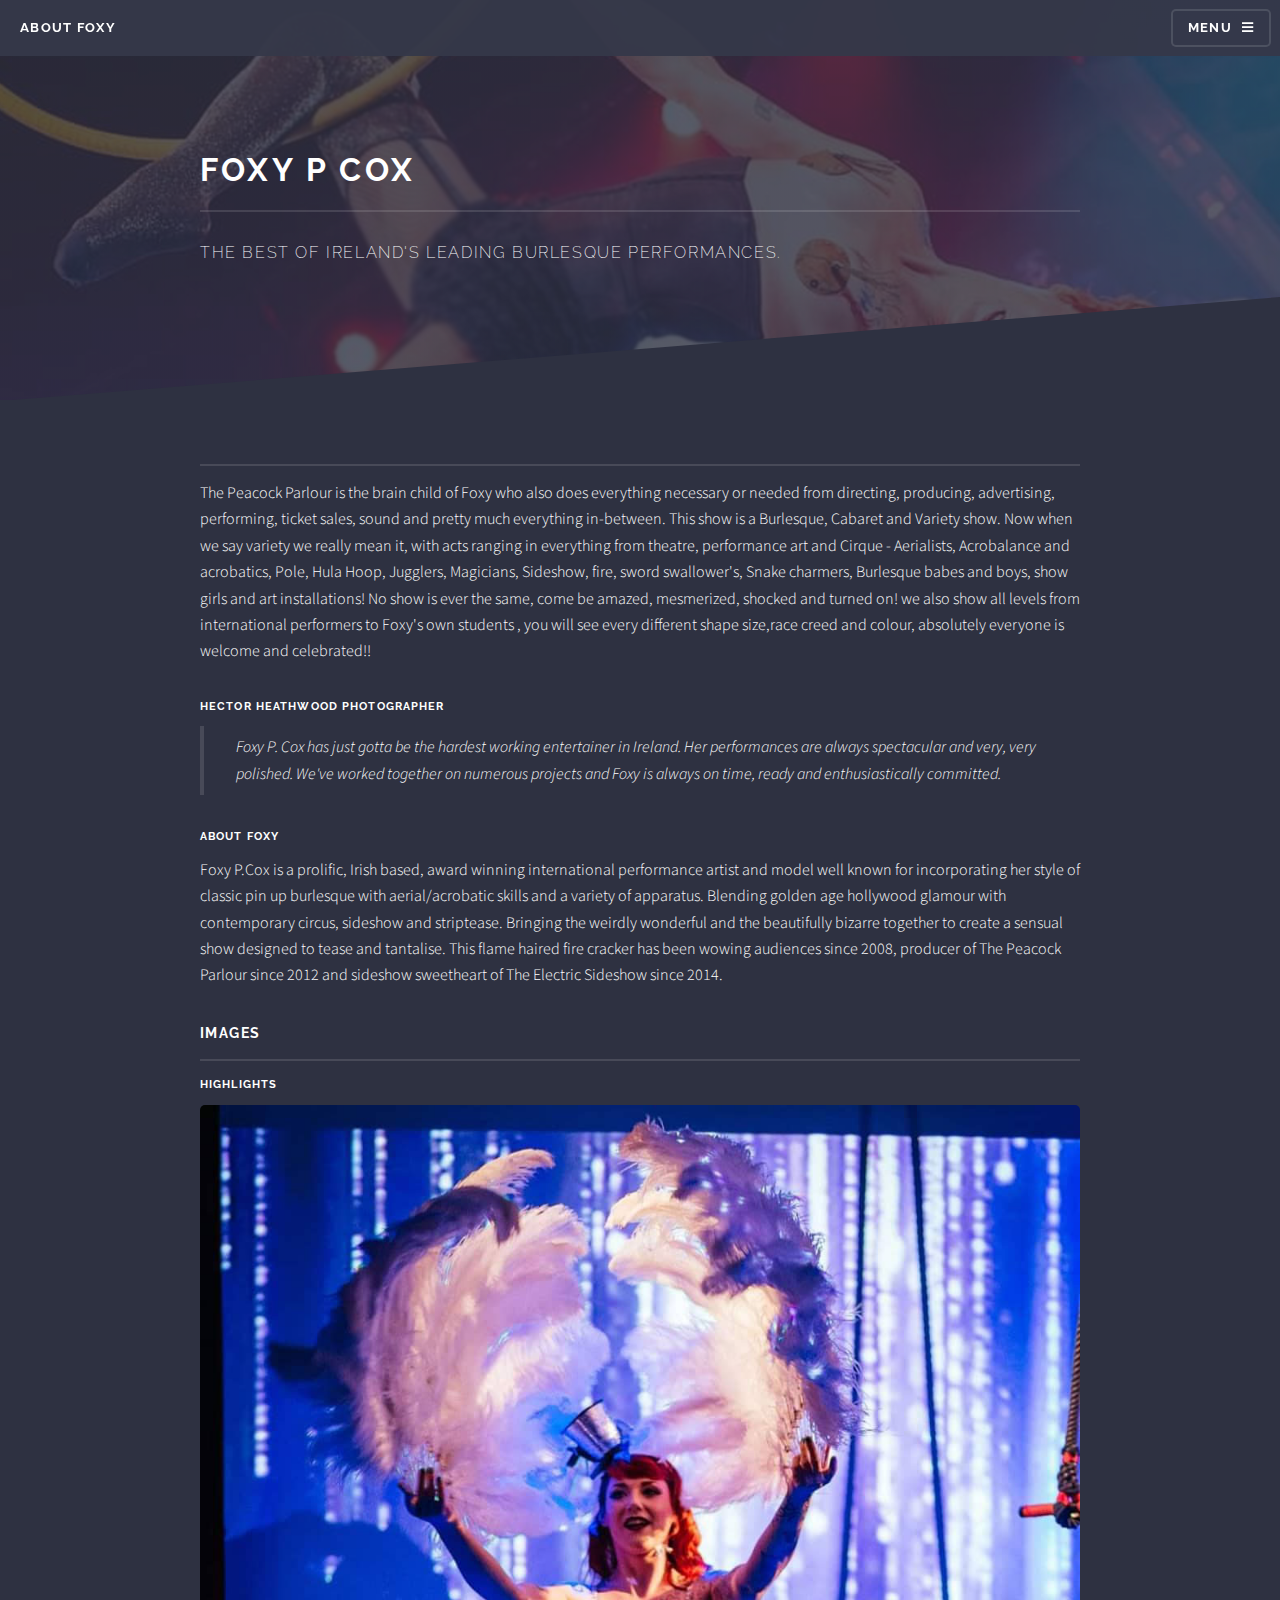
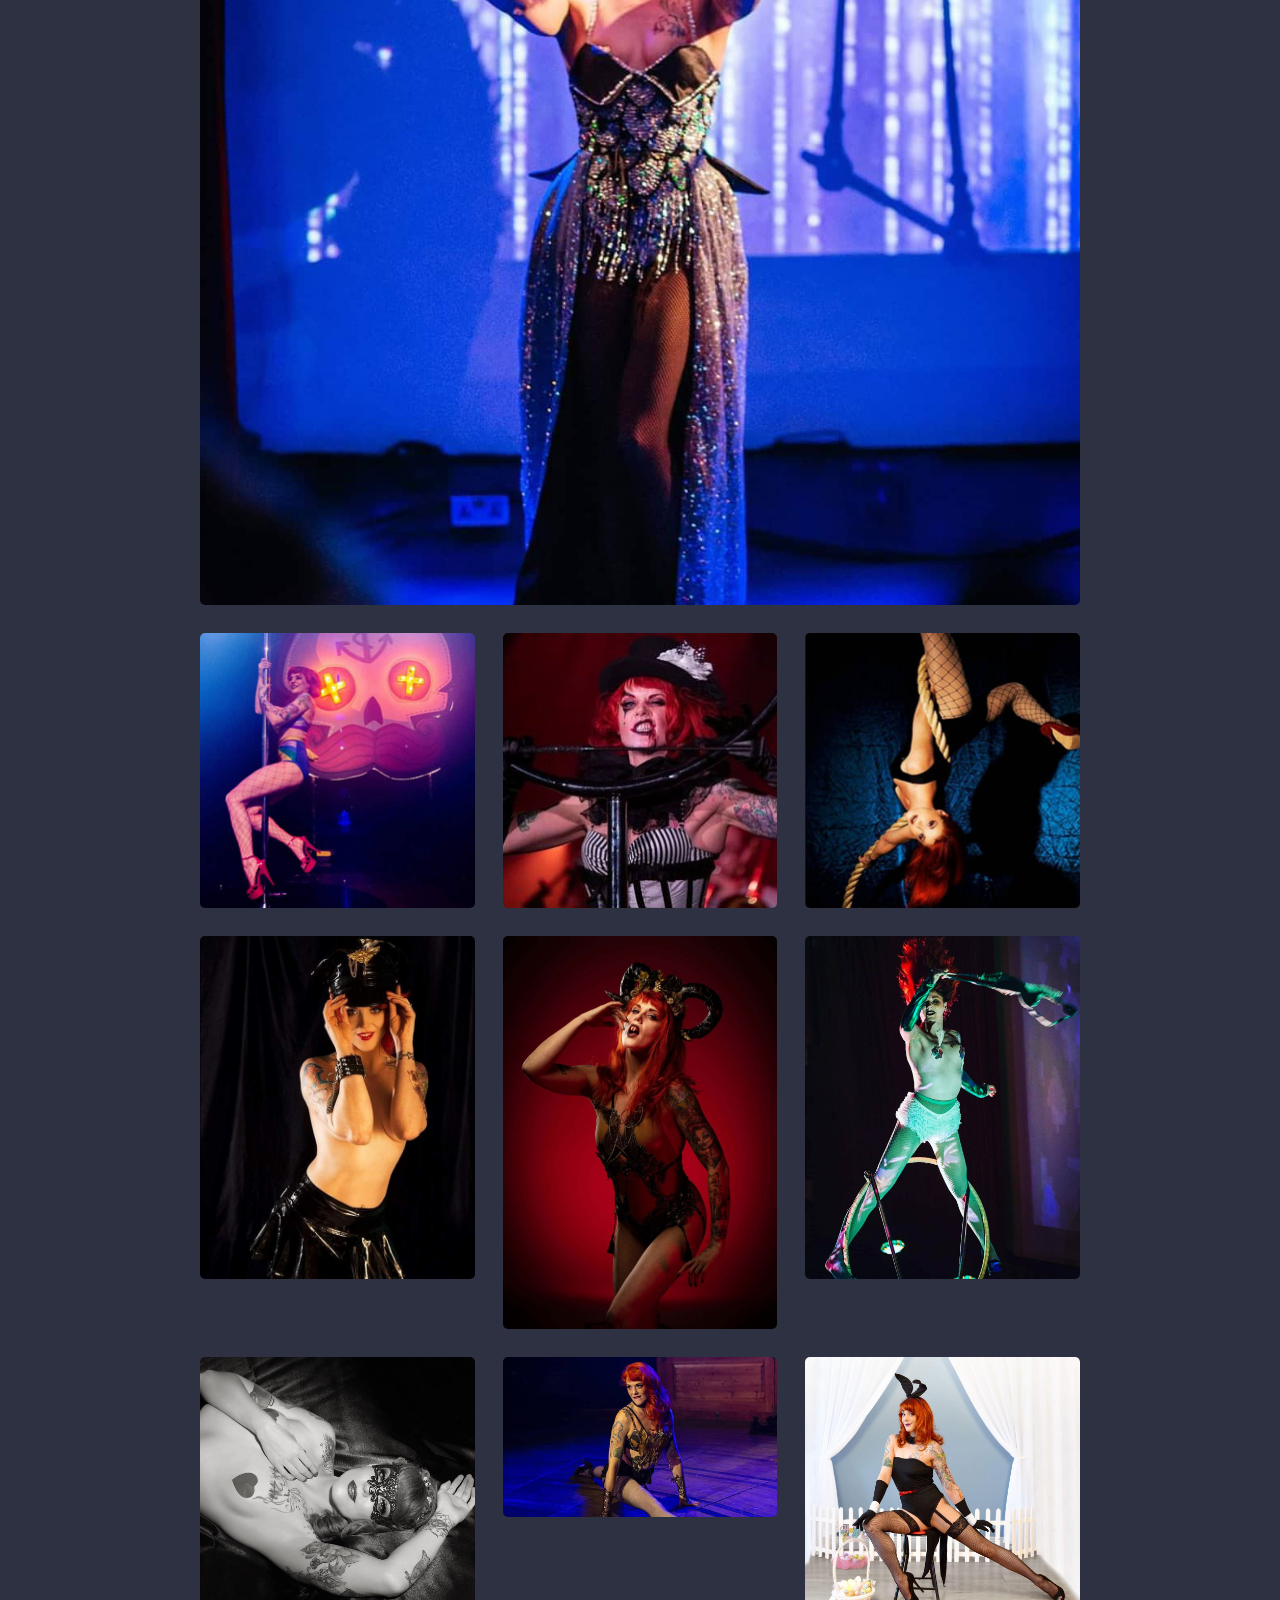
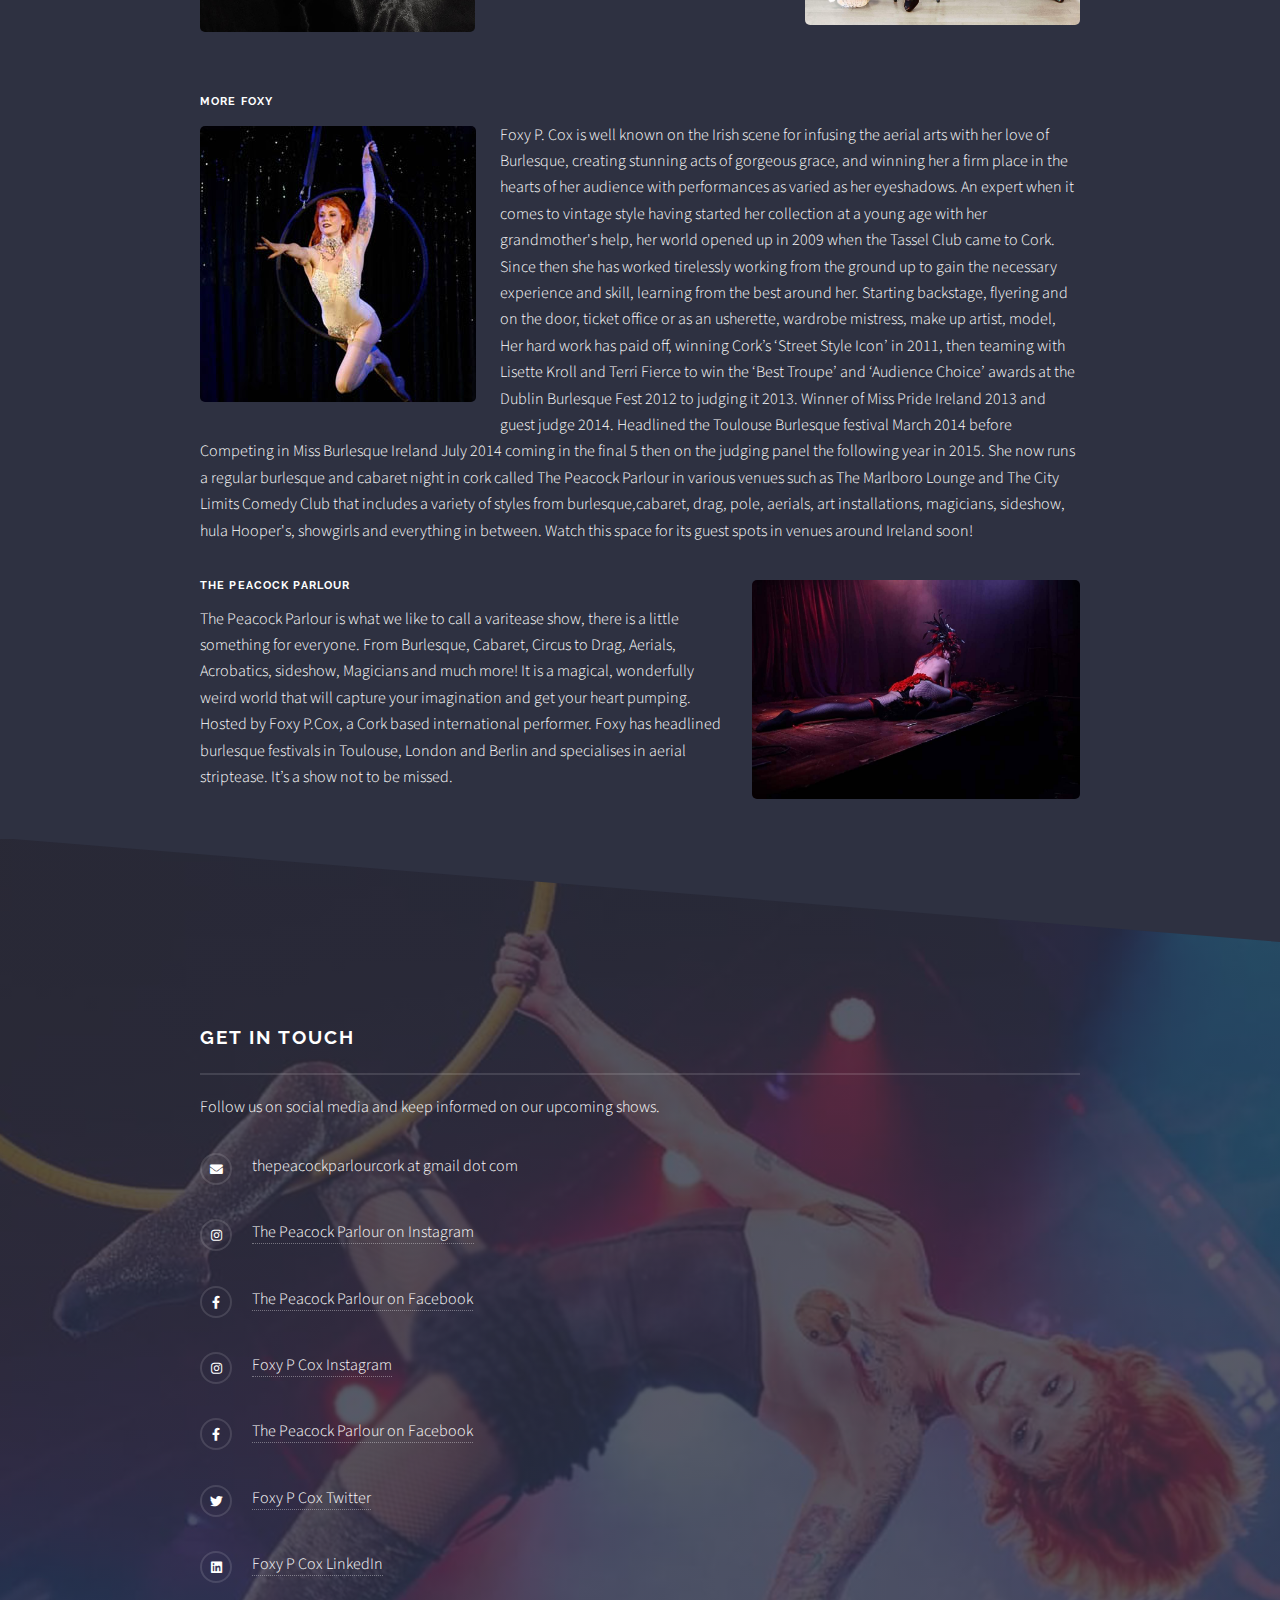
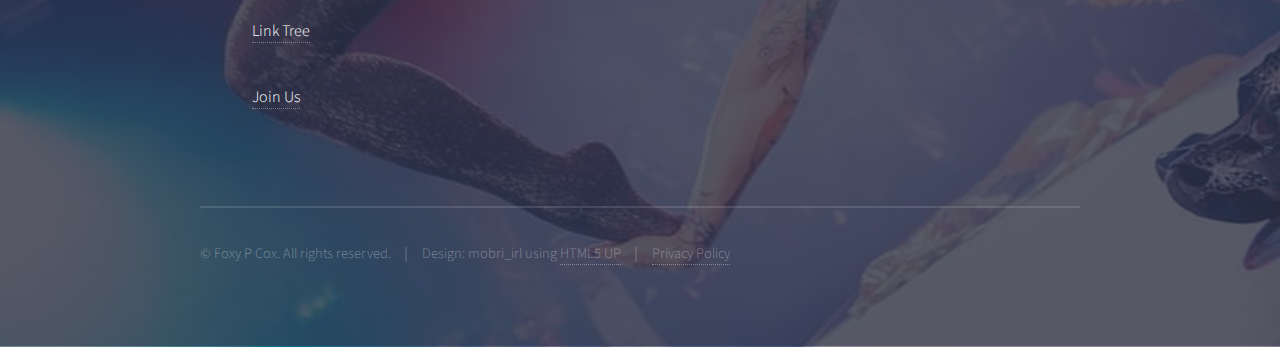
==== commit 39d55d3d: "Add files via upload" ====
--- a/aboutfoxy.html
+++ b/aboutfoxy.html
@@ -57,9 +57,12 @@
 
 									<section>
 										<h3 class="major"></h3>
-										<p>The Peacock Parlour is the brain child of Foxy who also does everything necessary or needed from directing, producing, advertising, performing, ticket sales, sound and pretty much everything in-between. This sow is a Burlesque, Cabaret and Variety show, now when we say variety we really mean it, with acts ranging in everything from theatre, performance art and Cirque - Aerialists, Acrobalance and acrobatics, Pole, Hula Hoop, Jugglers, Magicians, Sideshow, fire, sword swallower's, Snake charmers, Burlesque babes and boys, show girls and art installations! No show is ever the same, come be amazed, mesmerized, shocked and turned on! we also show all levels from international performers to Foxy's own students , you will see every different shape size,race creed and colour, absolutely everyone is welcome and celebrated!!</p>
+										<p>The Peacock Parlour is the brain child of Foxy who also does everything necessary or needed from directing, producing, advertising, performing, ticket sales, sound and pretty much everything in-between. This show is a Burlesque, Cabaret and Variety show. Now when we say variety we really mean it, with acts ranging in everything from theatre, performance art and Cirque - Aerialists, Acrobalance and acrobatics, Pole, Hula Hoop, Jugglers, Magicians, Sideshow, fire, sword swallower's, Snake charmers, Burlesque babes and boys, show girls and art installations! No show is ever the same, come be amazed, mesmerized, shocked and turned on! we also show all levels from international performers to Foxy's own students , you will see every different shape size,race creed and colour, absolutely everyone is welcome and celebrated!!</p>
 										<h4>Hector Heathwood Photographer</h4>
 										<blockquote>Foxy P. Cox has just gotta be the hardest working entertainer in Ireland. Her performances are always spectacular and very, very polished. We've worked together on numerous projects and Foxy is always on time, ready and enthusiastically committed.</blockquote>
+										<h4>About Foxy</h4>
+										<p>Foxy P.Cox is a prolific, Irish based, award winning international performance artist and model well known for incorporating her style of classic pin up burlesque with aerial/acrobatic skills and a variety of apparatus. Blending golden age hollywood glamour with contemporary circus, sideshow and striptease. Bringing the weirdly wonderful and the beautifully bizarre together to create a sensual show designed to tease and tantalise. 
+This flame haired fire cracker has been wowing audiences since 2008, producer of The Peacock Parlour since 2012 and sideshow sweetheart of The Electric Sideshow since 2014.</p>
 
 									</section>
 
@@ -80,12 +83,13 @@
 												<div class="col-4"><span class="image fit"><img src="images/RA_12.jpg" alt="" /></span></div>
 												<div class="col-4"><span class="image fit"><img src="images/pic04.jpg" alt="" /></span></div>
 												<div class="col-4"><span class="image fit"><img src="images/RA_19.jpg" alt="" /></span></div>
+												<div class="col-4"><span class="image fit"><img src="images/fpcpole1.jpg" alt="" /></span></div>
 											</div>
 										</div>
-										<h4>Left &amp; Right</h4>
+										<h4>More Foxy</h4>
 										<p><span class="image left"><img src="images/pic01.jpg" alt="" /></span>Foxy P. Cox is well known on the Irish scene for infusing the aerial arts with her love of Burlesque, creating stunning acts of gorgeous grace, and winning her a firm place in the hearts of her audience with performances as varied as her eyeshadows. An expert when it comes to vintage style having started her collection at a young age with her grandmother's help, her world opened up in 2009 when the Tassel Club came to Cork. Since then she has worked tirelessly working from the ground up to gain the necessary experience and skill, learning from the best around her. Starting backstage, flyering and on the door, ticket office or as an usherette, wardrobe mistress, make up artist, model,
 Her hard work has paid off, winning Cork’s ‘Street Style Icon’ in 2011, then teaming with Lisette Kroll and Terri Fierce to win the ‘Best Troupe’ and ‘Audience Choice’ awards at the Dublin Burlesque Fest 2012 to judging it 2013. Winner of Miss Pride Ireland 2013 and guest judge 2014. Headlined the Toulouse Burlesque festival March 2014 before Competing in Miss Burlesque Ireland July 2014 coming in the final 5 then on the judging panel the following year in 2015. She now runs a regular burlesque and cabaret night in cork called The Peacock Parlour in various venues such as The Marlboro Lounge and The City Limits Comedy Club that includes a variety of styles from burlesque,cabaret, drag, pole, aerials, art installations, magicians, sideshow, hula Hooper's, showgirls and everything in between. Watch this space for its guest spots in venues around Ireland soon!</p>
-										<p><span class="image right"><img src="images/fpcstage.jpg" alt="" /></span>The Peacock Parlour is what we like to call a varitease show, there is a little something for everyone. From Burlesque, Cabaret, Circus to Drag, Aerials, Acrobatics, sideshow, Magicians and much more! It is a magical, wonderfully weird world that will capture your imagination and get your heart pumping.
+										<p><span class="image right"><img src="images/fpcstage.jpg" alt="" /></span><h5>The Peacock Parlour</h5>The Peacock Parlour is what we like to call a varitease show, there is a little something for everyone. From Burlesque, Cabaret, Circus to Drag, Aerials, Acrobatics, sideshow, Magicians and much more! It is a magical, wonderfully weird world that will capture your imagination and get your heart pumping.
 
 Hosted by Foxy P.Cox, a Cork based international performer. Foxy has headlined burlesque festivals in Toulouse, London and Berlin and specialises in aerial striptease. It’s a show not to be missed.</p>
 									</section>
